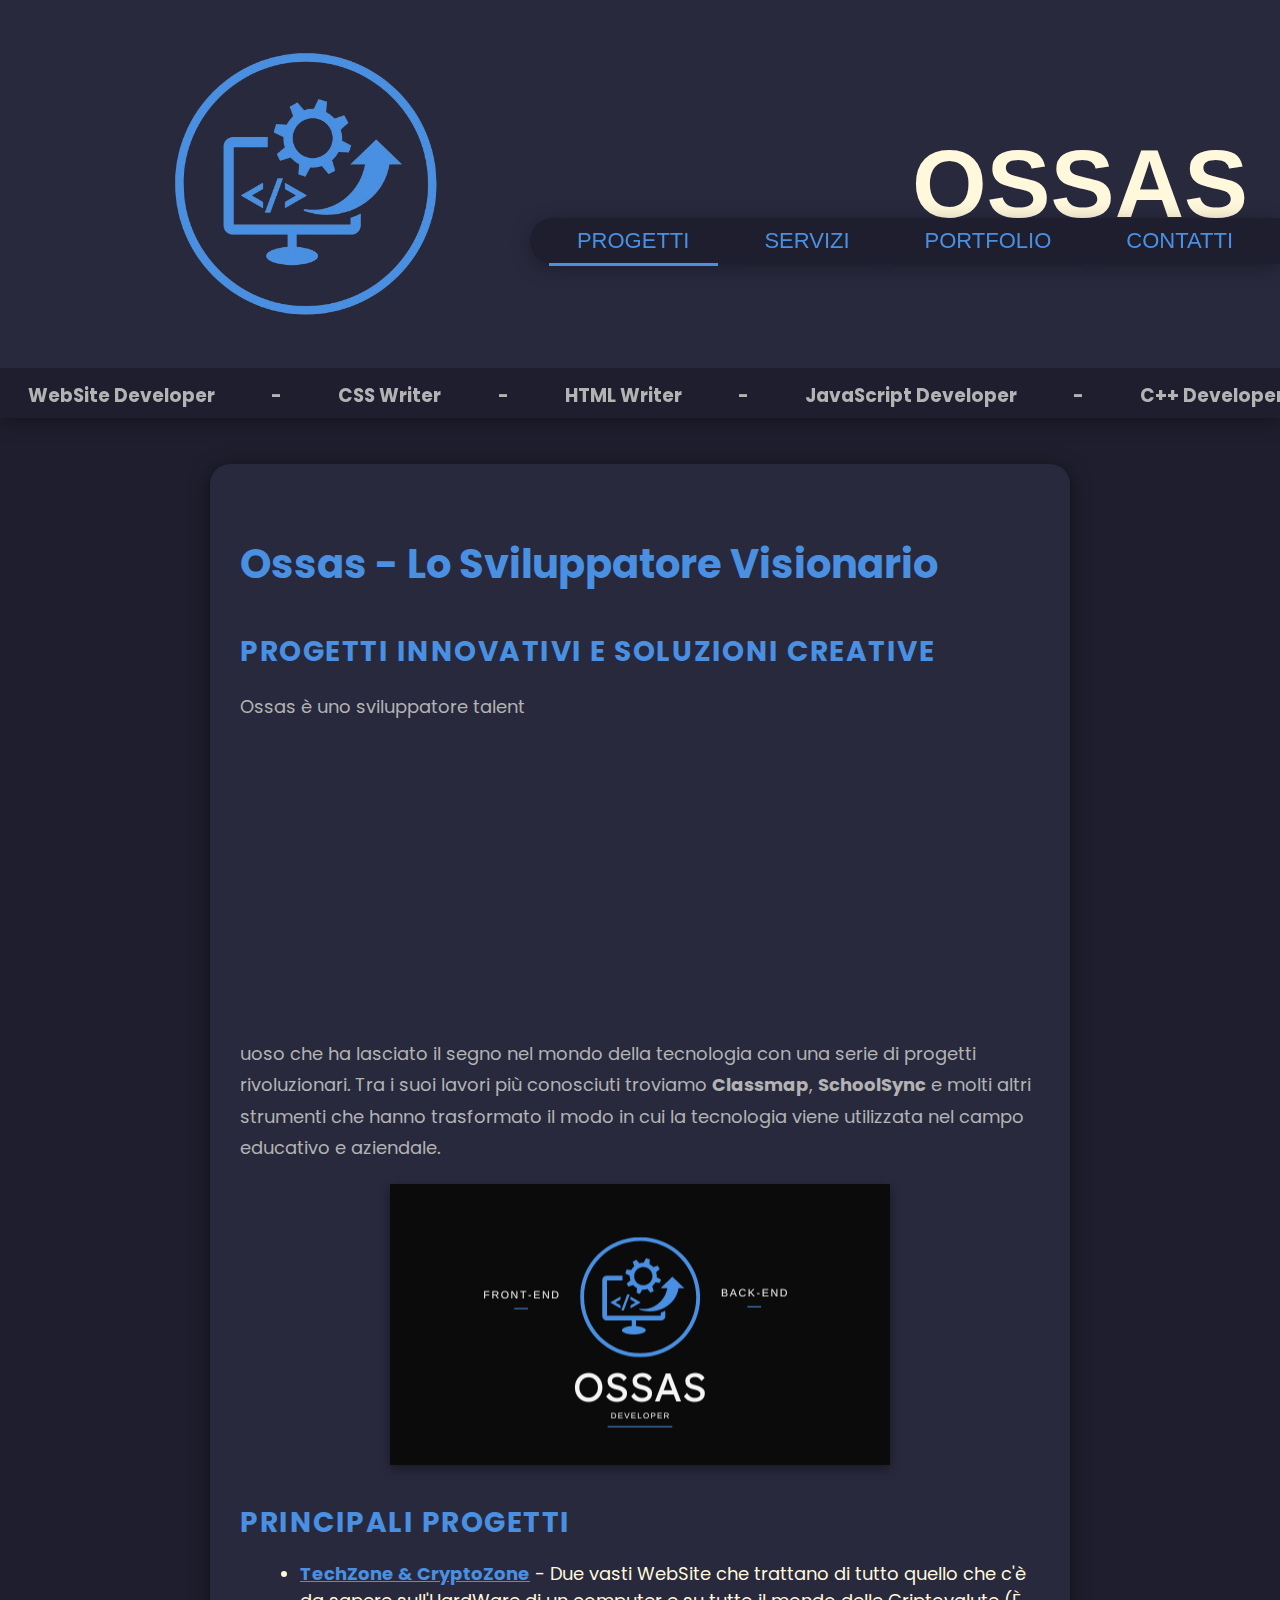
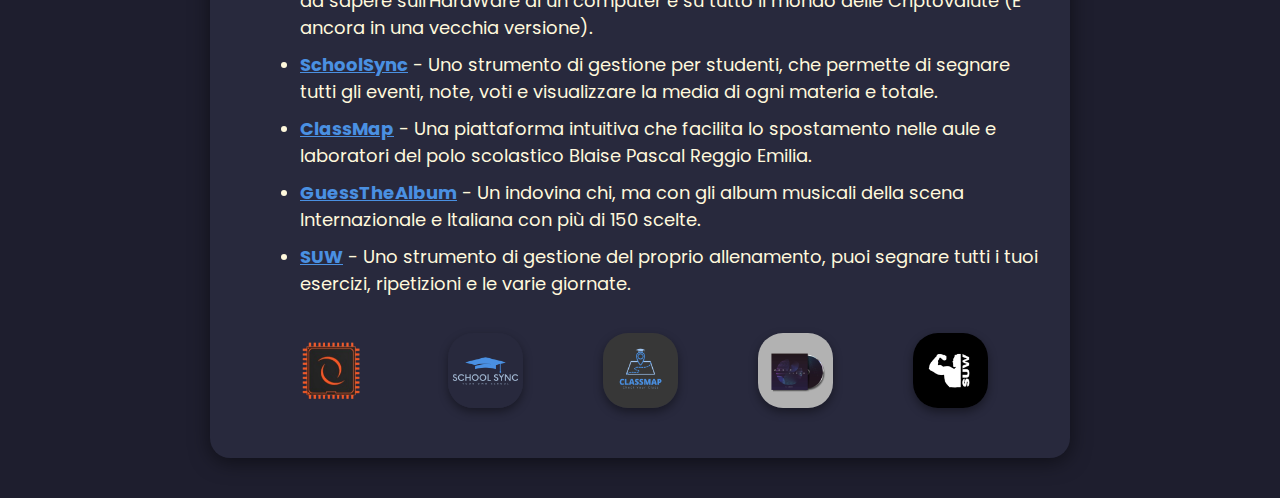
==== index.html @ 2edfcd3e "Initial commit" ====
<!DOCTYPE html>
<html lang="en">
<head>
    <title>Portfolio</title>
    <meta charset="UTF-8">
    <link rel="icon" href="img/ossas_logo_trasparent.png"/>
    <meta name="author" content="Ossas">
    <meta name="theme-color" content="#28293D">
    <meta name="viewport" content="width=device-width, initial-scale=1.0, maximum-scale=1.0, user-scalable=no">
    <meta http-equiv="X-UA-Compatible" content="ie=edge">
    <link rel="stylesheet" href="https://cdnjs.cloudflare.com/ajax/libs/font-awesome/6.3.0/css/all.min.css"
            integrity="sha512-SzlrxWUlpfuzQ+pcUCosxcglQRNAq/DZjVsC0lE40xsADsfeQoEypE+enwcOiGjk/bSuGGKHEyjSoQ1zVisanQ=="
            crossorigin="anonymous" referrerpolicy="no-referrer" />
    <link rel="stylesheet" href="https://fonts.googleapis.com/css2?family=Poppins:wght@400;500;600;700&display=swap">
    <script src="js/script.js"></script>
    <link rel="stylesheet" href="css/style.css">
</head>
<body>
    <header>
        <div class="container">
            <img src="img/ossas_logo_trasparent.png">
            <div class="content">
                <h1>Ossas</h1>
            </div>
        </div>
    </header>
    <div class="separa">
        <div class="scroll-text">
            <h3>WebSite Developer </h3>
            <h3>-</h3>
            <h3>CSS Writer</h3>
            <h3>-</h3>
            <h3>HTML Writer</h3>
            <h3>-</h3>
            <h3>JavaScript Developer</h3>
            <h3>-</h3>
            <h3>C++ Developer</h3>
            <h3>-</h3>
            <h3>Computer Builder</h3>
            <h3>-</h3>
            <h3>SchoolSync Owner</h3>
            <h3>-</h3>
            <h3>SUW Owner</h3>
            <h3>-</h3>
            <h3>ClassMap Owner</h3>
            <h3>-</h3>
            <h3>GuessTheAlbum Owner</h3>
            <h3>-</h3>
            <h3>WebSite Developer </h3>
            <h3>-</h3>
            <h3>CSS Writer</h3>
            <h3>-</h3>
            <h3>HTML Writer</h3>
            <h3>-</h3>
            <h3>JavaScript Developer</h3>
            <h3>-</h3>
            <h3>C++ Developer</h3>
            <h3>-</h3>
            <h3>Computer Builder</h3>
            <h3>-</h3>
            <h3>SchoolSync Owner</h3>
            <h3>-</h3>
            <h3>SUW Owner</h3>
            <h3>-</h3>
            <h3>ClassMap Owner</h3>
            <h3>-</h3>
            <h3>GuessTheAlbum Owner</h3>
            <h3>-</h3>
        </div>
    </div>
    <nav>
        <div class="content">
            <a href="" class="selected">Progetti</a>
            <a href="">Servizi</a>
            <a href="">Portfolio</a>
            <a href="">Contatti</a>
        </div>
    </nav>
    <main>
        <article class="developer-info">
            <h3>Ossas - Lo Sviluppatore Visionario</h3>
            <h4>Progetti Innovativi e Soluzioni Creative</h4>
            <p>Ossas è uno sviluppatore talent <br><br><br><br><br><br><br><br><br><br><br>uoso che ha lasciato il segno nel mondo della tecnologia con una serie di progetti rivoluzionari. Tra i suoi lavori più conosciuti troviamo <strong>Classmap</strong>, <strong>SchoolSync</strong> e molti altri strumenti che hanno trasformato il modo in cui la tecnologia viene utilizzata nel campo educativo e aziendale.</p>
        
            <img src="img/ossas_logo_text_16-9.png">
        
            <h4>Principali Progetti</h4>
            <ul class="projects">
                <li><strong><a href="https://nt-ossas.github.io">TechZone & CryptoZone</a></strong> - Due vasti WebSite che trattano di tutto quello che c'è da sapere sull'HardWare di un computer e su tutto il mondo delle Criptovalute (È ancora in una vecchia versione).</li>
                <li><strong><a href="https://nt-ossas.github.io/schoolsync">SchoolSync</a></strong> - Uno strumento di gestione per studenti, che permette di segnare tutti gli eventi, note, voti e visualizzare la media di ogni materia e totale.</li>
                <li><strong><a href="https://nt-ossas.github.io/schoolsync/html/classmap">ClassMap</a></strong> - Una piattaforma intuitiva che facilita lo spostamento nelle aule e laboratori del polo scolastico Blaise Pascal Reggio Emilia.</li>
                <li><strong><a href="https://nt-ossas.github.io/guess">GuessTheAlbum</a></strong> - Un indovina chi, ma con gli album musicali della scena Internazionale e Italiana con più di 150 scelte.</li>
                <li><strong><a href="https://nt-ossas.github.io/gym">SUW</a></strong> - Uno strumento di gestione del proprio allenamento, puoi segnare tutti i tuoi esercizi, ripetizioni e le varie giornate.</li>
            </ul>
            <div class="logos">
                <a href="https://nt-ossas.github.io"><img src="img/TECHZONE_logo.png" style="box-shadow: 0 0 0;"></a>
                <a href="https://nt-ossas.github.io/schoolsync"><img src="img/schoolsync_logo_500.png"></a>
                <a href="https://nt-ossas.github.io/schoolsync/html/classmap"><img src="img/classmap.png"></a>
                <a href="https://nt-ossas.github.io/guess"><img src="img/guess.png"></a>
                <a href="https://nt-ossas.github.io/gym"><img src="img/suw.png"></a>
            </div>
        </article>        
    </main>
</body>
</html>
---- css/style.css ----
:root{
    --bg-color: #1E1E2E;
    --primary-color:#28293D;
    --accent-color:#4A90E2;
    --text:cornsilk;
    --text-secondary: #b3b3b3;
}
body{
    background-color: var(--bg-color);
    color: var(--text);
    margin: 0;
    padding: 0;
    font-family: 'Poppins', sans-serif;
}
header{
    width: 95%;
    font-family: Impact, Haettenschweiler, 'Arial Narrow Bold', sans-serif;
    background-color: var(--primary-color);
    padding: 2.5%;
    position: relative;
    z-index: 1;
}

header .container {
    display: flex;
    justify-content: space-between;
    align-items: center;
}

header .container img{
    width: 25%;
    margin-left: 10%;
}

header .container .content {
    margin-left: 10%;
    position: relative;
    display: flex;
    flex-direction: column;
    align-items: flex-end;
    text-align: right;
}

header .container .content h1{
    font-size: 6rem;
    text-transform: uppercase;
    margin: 0;
    padding: 0;
}

.separa {
    width: 100%;
    height: 50px;
    background-color: var(--bg-color);
    box-shadow: 0 4px 20px rgba(0, 0, 0, 0.3);
    color: var(--text-secondary);
    overflow: hidden;
    position: relative;
}

.separa .scroll-text {
    display: flex;
    white-space: nowrap;
    will-change: transform;
    animation: scroll 10s linear infinite;
    line-height: 17.5px; /* Assicura che il testo sia centrato verticalmente */
    position: absolute;
}

.separa .scroll-text h3 {
    margin-inline: 1.5em;
}

@keyframes scroll {
    0% {
        transform: translateX(0); /* Inizia da 0 */
    }
    100% {
        transform: translateX(-50%); /* Si sposta di metà larghezza (dato che abbiamo duplicato il contenuto) */
    }
}

nav {
    margin-top: -200px;
    position: sticky;
    top: 20px;
    z-index: 2;
    width: 100%;
    font-family: Impact, Haettenschweiler, 'Arial Narrow Bold', sans-serif;
}

nav .content {
    background-color: var(--bg-color);
    max-width: 750px;
    padding: 10px 0px;
    border-radius: 50px;
    border-top-right-radius: 0;
    border-bottom-right-radius: 0;
    display: flex;
    gap: 75px;
    justify-content: center;
    box-shadow: 0 4px 20px rgba(0, 0, 0, 0.3);
    margin-left: auto;
}

nav a{
    color: var(--accent-color);
    text-decoration: none;
    text-transform: uppercase;
    position: relative;
    font-size: 22px;
    transition: .3s;
}

nav a::after{
    content: '';
    width: 150%;
    height: 3px;
    position: absolute;
    left: -25%;
    margin-top: 35px;
    background-color: var(--bg-color);
    opacity: .5;
    transition: .3s;
}

nav a:hover::after{
    background-color: var(--accent-color);
    transition: .3s;
}

nav a.selected::after{
    content: '';
    width: 150%;
    height: 3px;
    position: absolute;
    left: -25%;
    margin-top: 35px;
    opacity: 1;
    background-color: var(--accent-color);
}

main {
    margin-top: 200px;
}

.developer-info {
    background-color: var(--primary-color);
    border-radius: 20px;
    padding: 30px;
    max-width: 800px;
    margin: 40px auto;
    box-shadow: 0 4px 20px rgba(0, 0, 0, 0.5);
    color: var(--text);
}

.developer-info h3 {
    font-size: 2.5rem;
    color: var(--accent-color);
    margin-bottom: 10px;
}

.developer-info h4 {
    font-size: 1.75rem;
    color: var(--accent-color);
    margin-bottom: 15px;
    text-transform: uppercase;
    letter-spacing: 1.5px;
}

.developer-info p {
    font-size: 1.125rem;
    color: var(--text-secondary);
    line-height: 1.75;
    margin-bottom: 20px;
}

.developer-info ul {
    list-style-type: disc;
    margin-left: 20px;
    color: var(--text);
}

.developer-info ul li {
    margin-bottom: 10px;
    font-size: 1.125rem;
}
.logos{
    display: flex;
    gap: 10%;
    justify-content: center;
}
.logos img{
    border-radius: 25px;
    max-width: 75px !important;
    transition: .3s;
}
.logos img:hover{
    scale: 1.1;
    transition: .3s;
}
.developer-info .projects a {
    color: var(--accent-color);
}

.developer-info img {
    display: block;
    max-width: 550px;
    margin: 20px auto;
    box-shadow: 0 4px 10px rgba(0, 0, 0, 0.4);
}


/* Media Query per rendere il layout più responsivo su dispositivi mobili */
@media (max-width: 768px) {
    .developer-info {
        padding: 20px;
    }
    .developer-info h3 {
        font-size: 2rem;
    }
    .developer-info h4 {
        font-size: 1.5rem;
    }
    .developer-info p, .developer-info ul li {
        font-size: 1rem;
    }
    .developer-info img {
        width: 120px;
    }
}
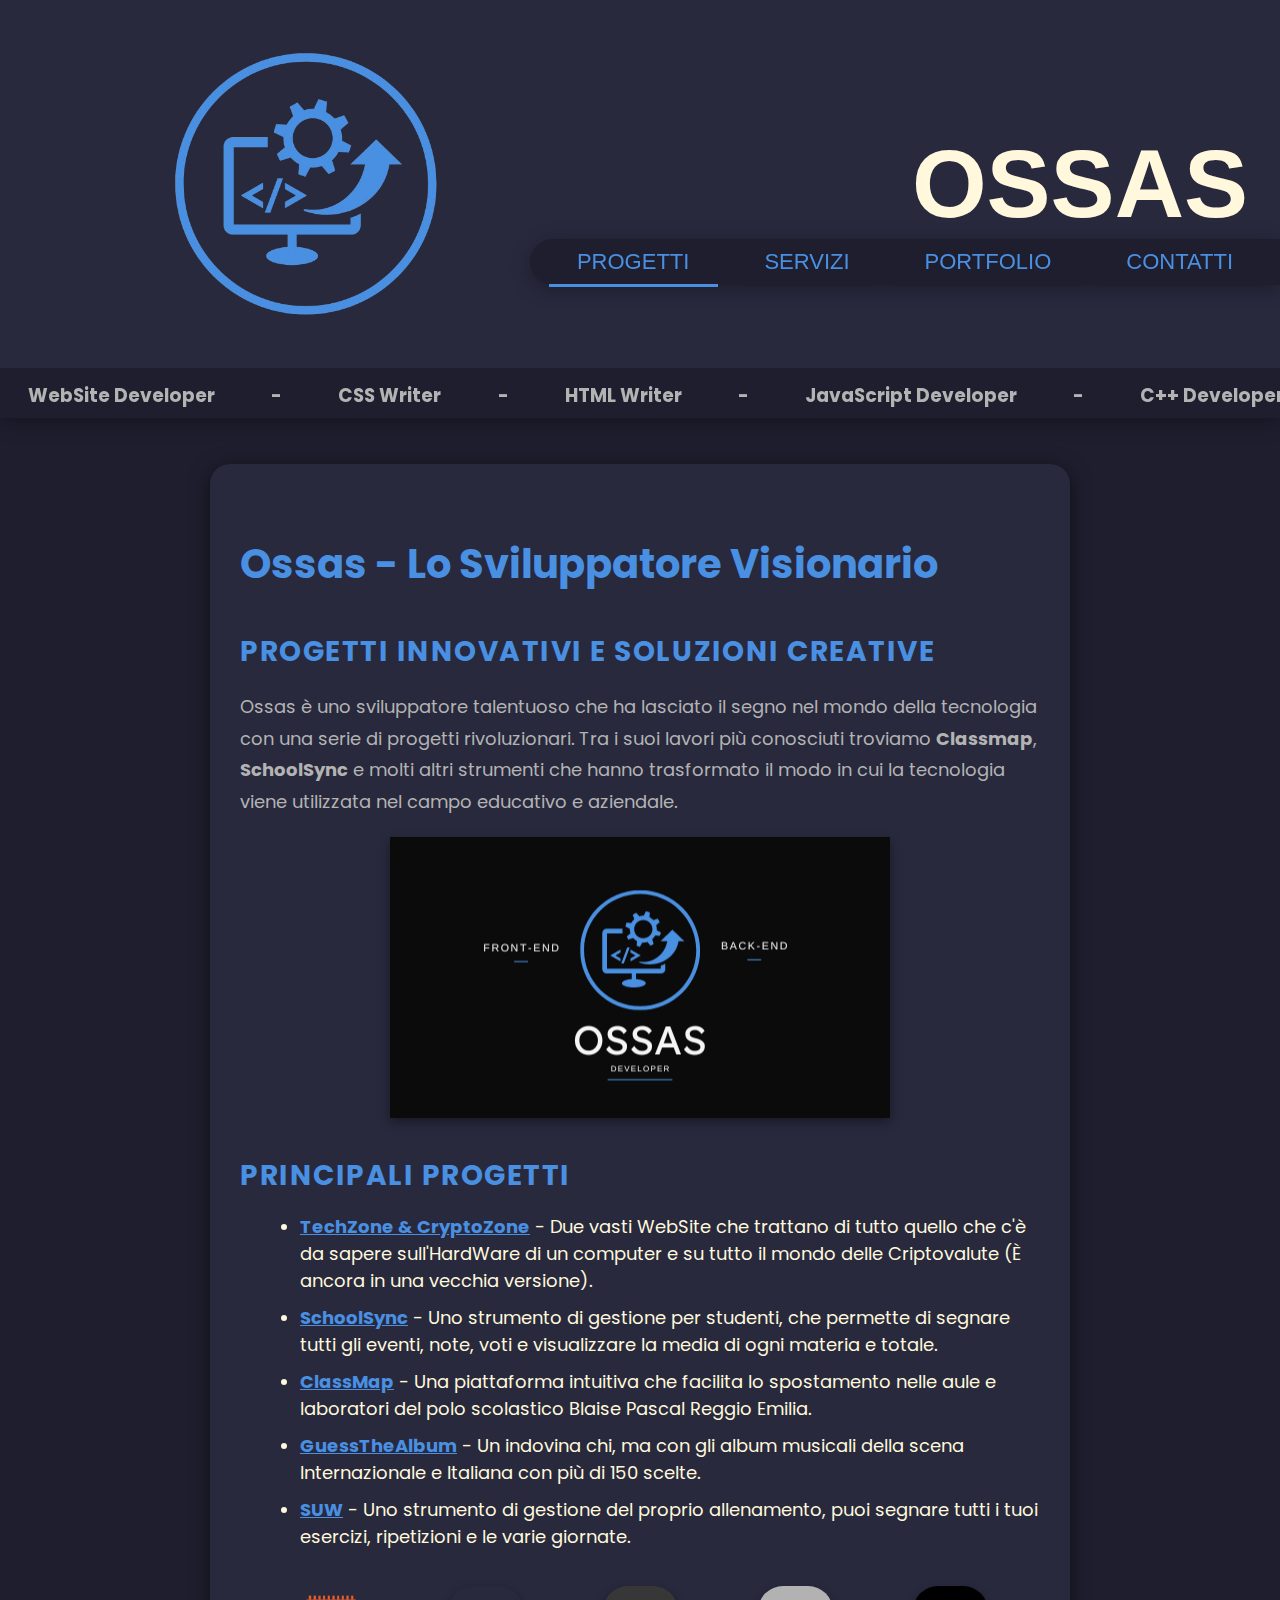
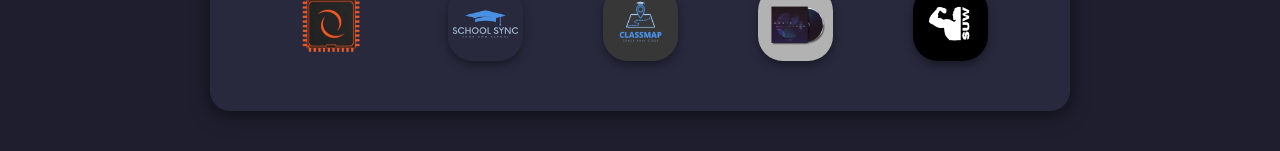
==== commit 6c04efce: "dd" ====
--- a/index.html
+++ b/index.html
@@ -14,6 +14,7 @@
     <link rel="stylesheet" href="https://fonts.googleapis.com/css2?family=Poppins:wght@400;500;600;700&display=swap">
     <script src="js/script.js"></script>
     <link rel="stylesheet" href="css/style.css">
+    <link rel="stylesheet" href="css/mobile.css">
 </head>
 <body>
     <header>
@@ -68,7 +69,7 @@
             <h3>-</h3>
         </div>
     </div>
-    <nav>
+    <nav id="desktop">
         <div class="content">
             <a href="" class="selected">Progetti</a>
             <a href="">Servizi</a>
@@ -76,11 +77,20 @@
             <a href="">Contatti</a>
         </div>
     </nav>
+    <nav id="mobile">
+        <div class="content">
+            <a href="" class="selected"><i class="fa-solid fa-diagram-project"></i></a>
+            <a href=""><i class="fa-solid fa-computer"></i></a>
+            <a href=""><i class="fa-solid fa-user-tie"></i></a>
+            <a href=""><i class="fa-solid fa-comments"></i></a>
+        </div>
+    </nav>
+    <div class="filler"></div>
     <main>
         <article class="developer-info">
             <h3>Ossas - Lo Sviluppatore Visionario</h3>
             <h4>Progetti Innovativi e Soluzioni Creative</h4>
-            <p>Ossas è uno sviluppatore talent <br><br><br><br><br><br><br><br><br><br><br>uoso che ha lasciato il segno nel mondo della tecnologia con una serie di progetti rivoluzionari. Tra i suoi lavori più conosciuti troviamo <strong>Classmap</strong>, <strong>SchoolSync</strong> e molti altri strumenti che hanno trasformato il modo in cui la tecnologia viene utilizzata nel campo educativo e aziendale.</p>
+            <p>Ossas è uno sviluppatore talentuoso che ha lasciato il segno nel mondo della tecnologia con una serie di progetti rivoluzionari. Tra i suoi lavori più conosciuti troviamo <strong>Classmap</strong>, <strong>SchoolSync</strong> e molti altri strumenti che hanno trasformato il modo in cui la tecnologia viene utilizzata nel campo educativo e aziendale.</p>
         
             <img src="img/ossas_logo_text_16-9.png">
         
--- a/css/style.css
+++ b/css/style.css
@@ -63,7 +63,7 @@
     white-space: nowrap;
     will-change: transform;
     animation: scroll 10s linear infinite;
-    line-height: 17.5px; /* Assicura che il testo sia centrato verticalmente */
+    line-height: 17.5px;
     position: absolute;
 }
 
@@ -73,15 +73,23 @@
 
 @keyframes scroll {
     0% {
-        transform: translateX(0); /* Inizia da 0 */
+        transform: translateX(0);
     }
     100% {
-        transform: translateX(-50%); /* Si sposta di metà larghezza (dato che abbiamo duplicato il contenuto) */
+        transform: translateX(-50%);
     }
 }
 
+#mobile{
+    display: none;
+}
+
+.filler{
+    display: none;
+}
+
 nav {
-    margin-top: -200px;
+    margin-top: -14%;
     position: sticky;
     top: 20px;
     z-index: 2;
@@ -141,7 +149,7 @@
 }
 
 main {
-    margin-top: 200px;
+    margin-top: 14%;
 }
 
 .developer-info {
@@ -208,24 +216,4 @@
     max-width: 550px;
     margin: 20px auto;
     box-shadow: 0 4px 10px rgba(0, 0, 0, 0.4);
-}
-
-
-/* Media Query per rendere il layout più responsivo su dispositivi mobili */
-@media (max-width: 768px) {
-    .developer-info {
-        padding: 20px;
-    }
-    .developer-info h3 {
-        font-size: 2rem;
-    }
-    .developer-info h4 {
-        font-size: 1.5rem;
-    }
-    .developer-info p, .developer-info ul li {
-        font-size: 1rem;
-    }
-    .developer-info img {
-        width: 120px;
-    }
-}
+}--- a/css/mobile.css
+++ b/css/mobile.css
@@ -0,0 +1,78 @@
+@media (max-width: 768px) {
+    header .container .content h1{
+        font-size: 3rem;
+        margin-right: 35%;
+        padding-block: 30%;
+    }
+    #desktop{
+        display: none;
+    }
+    #mobile{
+        display: block;
+    }
+    nav{
+        margin-top: -22%;
+    }
+    nav .content{
+        height: 10px;
+        margin: 0;
+        gap: 25px;
+        width: 60%;
+        margin-left: 40%;
+    }
+    nav .content a{
+        font-size: 1rem;
+        margin-top: -.3rem;
+    }
+    
+    nav .content a::after{
+        margin-top: 1.45rem;
+        height: 2px;
+    }
+    
+    nav .content a:hover::after{
+        display: none;
+    }
+
+    main{
+        margin-top: 24%;
+    }
+
+    .separa{
+        height: 35px;
+    }
+    .separa .scroll-text{
+        line-height: 5px;
+    }
+    .separa .scroll-text h3{
+        margin-inline: 1em;
+        font-size: 1rem;
+    }
+    .developer-info {
+        padding: 20px;
+        margin-inline: 20px;
+        margin-top: -25px;
+    }
+    .developer-info h3 {
+        display: none;
+    }
+    .developer-info h4 {
+        font-size: 1.5rem;
+    }
+    .developer-info p, .developer-info ul li {
+        font-size: 1rem;
+    }
+    .developer-info ul li {
+        margin-left: -35px;
+    }
+    .developer-info img {
+        max-width: 90%;
+    }
+    .logos{
+        gap: 5%;
+    }
+    .logos img{
+        border-radius: 15px;
+        max-width: 50px !important;
+    }
+}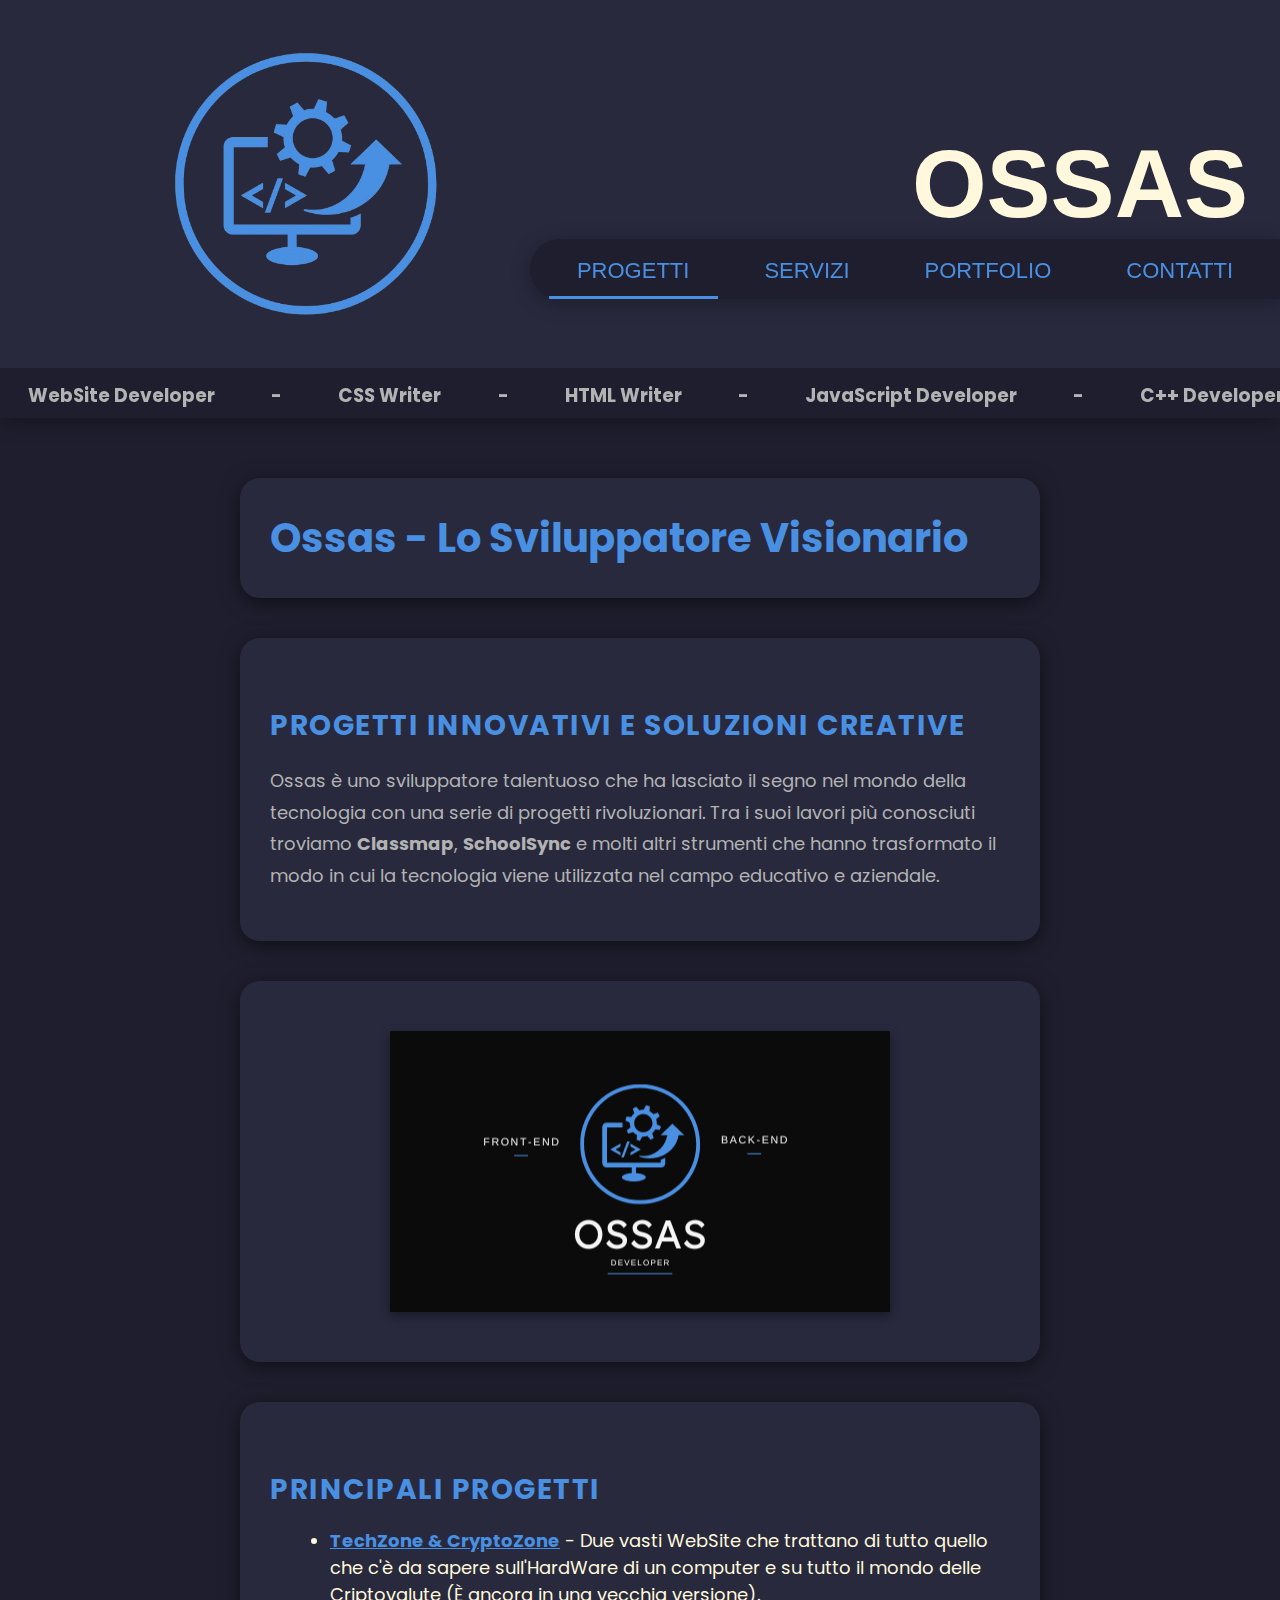
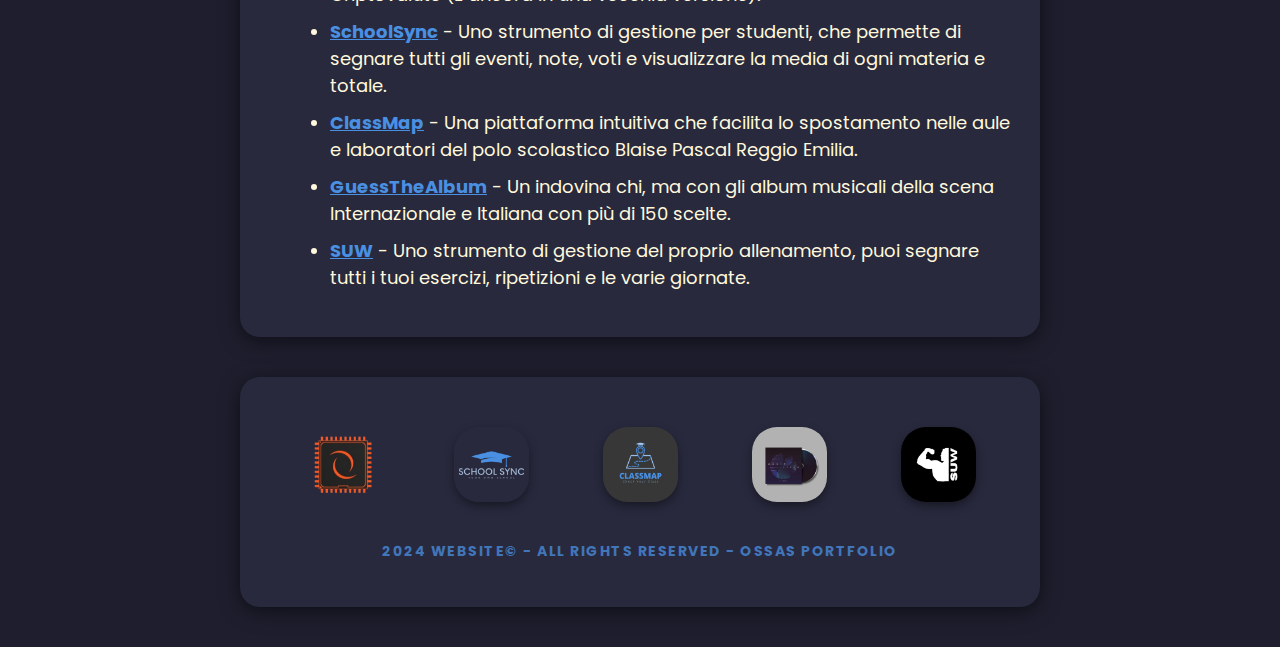
==== commit 3fc9f921: "wtf" ====
--- a/index.html
+++ b/index.html
@@ -47,6 +47,10 @@
             <h3>-</h3>
             <h3>GuessTheAlbum Owner</h3>
             <h3>-</h3>
+            <h3>TechZone Owner</h3>
+            <h3>-</h3>
+            <h3>CryptoZone Owner</h3>
+            <h3>-</h3>
             <h3>WebSite Developer </h3>
             <h3>-</h3>
             <h3>CSS Writer</h3>
@@ -66,50 +70,219 @@
             <h3>ClassMap Owner</h3>
             <h3>-</h3>
             <h3>GuessTheAlbum Owner</h3>
+            <h3>-</h3>
+            <h3>TechZone Owner</h3>
+            <h3>-</h3>
+            <h3>CryptoZone Owner</h3>
             <h3>-</h3>
         </div>
     </div>
     <nav id="desktop">
         <div class="content">
-            <a href="" class="selected">Progetti</a>
-            <a href="">Servizi</a>
-            <a href="">Portfolio</a>
-            <a href="">Contatti</a>
+            <p href="" class="nav-1 selected" onclick="section(1)">Progetti</p>
+            <p href="" class="nav-2" onclick="section(2)">Servizi</p>
+            <p href="" class="nav-3" onclick="section(3)">Portfolio</p>
+            <p href="" class="nav-4" onclick="section(4)">Contatti</p>
         </div>
     </nav>
     <nav id="mobile">
         <div class="content">
-            <a href="" class="selected"><i class="fa-solid fa-diagram-project"></i></a>
-            <a href=""><i class="fa-solid fa-computer"></i></a>
-            <a href=""><i class="fa-solid fa-user-tie"></i></a>
-            <a href=""><i class="fa-solid fa-comments"></i></a>
+            <p href="" class="nav-1 selected" onclick="section(1)"><i class="fa-solid fa-diagram-project"></i></p>
+            <p href="" class="nav-2" onclick="section(2)"><i class="fa-solid fa-computer"></i></p>
+            <p href="" class="nav-3" onclick="section(3)"><i class="fa-solid fa-user-tie"></i></p>
+            <p href="" class="nav-4" onclick="section(4)"><i class="fa-solid fa-comments"></i></p>
         </div>
     </nav>
     <div class="filler"></div>
-    <main>
-        <article class="developer-info">
-            <h3>Ossas - Lo Sviluppatore Visionario</h3>
-            <h4>Progetti Innovativi e Soluzioni Creative</h4>
-            <p>Ossas è uno sviluppatore talentuoso che ha lasciato il segno nel mondo della tecnologia con una serie di progetti rivoluzionari. Tra i suoi lavori più conosciuti troviamo <strong>Classmap</strong>, <strong>SchoolSync</strong> e molti altri strumenti che hanno trasformato il modo in cui la tecnologia viene utilizzata nel campo educativo e aziendale.</p>
+    <main id="section-1" class="online">
+        <article>
+            <h3 class="developer-info">Ossas - Lo Sviluppatore Visionario</h3>
+            <div class="developer-info">
+                <h4>Progetti Innovativi e Soluzioni Creative</h4>
+                <p>Ossas è uno sviluppatore talentuoso che ha lasciato il segno nel mondo della tecnologia con una serie di progetti rivoluzionari. Tra i suoi lavori più conosciuti troviamo <strong>Classmap</strong>, <strong>SchoolSync</strong> e molti altri strumenti che hanno trasformato il modo in cui la tecnologia viene utilizzata nel campo educativo e aziendale.</p>    
+            </div>
+            <div class="developer-info">
+                <img src="img/ossas_logo_text_16-9.png"> 
+            </div>
         
-            <img src="img/ossas_logo_text_16-9.png">
+            <div class="developer-info">
+                <h4>Principali Progetti</h4>
+                <ul class="projects">
+                    <li><strong><a href="https://nt-ossas.github.io">TechZone & CryptoZone</a></strong> - Due vasti WebSite che trattano di tutto quello che c'è da sapere sull'HardWare di un computer e su tutto il mondo delle Criptovalute (È ancora in una vecchia versione).</li>
+                    <li><strong><a href="https://nt-ossas.github.io/schoolsync">SchoolSync</a></strong> - Uno strumento di gestione per studenti, che permette di segnare tutti gli eventi, note, voti e visualizzare la media di ogni materia e totale.</li>
+                    <li><strong><a href="https://nt-ossas.github.io/schoolsync/html/classmap">ClassMap</a></strong> - Una piattaforma intuitiva che facilita lo spostamento nelle aule e laboratori del polo scolastico Blaise Pascal Reggio Emilia.</li>
+                    <li><strong><a href="https://nt-ossas.github.io/guess">GuessTheAlbum</a></strong> - Un indovina chi, ma con gli album musicali della scena Internazionale e Italiana con più di 150 scelte.</li>
+                    <li><strong><a href="https://nt-ossas.github.io/gym">SUW</a></strong> - Uno strumento di gestione del proprio allenamento, puoi segnare tutti i tuoi esercizi, ripetizioni e le varie giornate.</li>
+                </ul>
+            </div>
+        </article>        
+    </main>
+    <main id="section-2">
+        <article>
+            <h3 class="developer-info">Ossas - Dettaglio delle Build PC</h3>
+            <div class="developer-info">
+                <h4>Le mie configurazioni personalizzate</h4>
+                <p>Di seguito sono riportati tre esempi delle mie build di PC, complete di componenti e prezzi. Ogni build è progettata per offrire prestazioni elevate, sia per il gaming che per il lavoro.</p>    
+            </div>            
+            <div class="developer-info build">
+                <h5>Build 1 - Prezzo: <strong class="price">1000€</strong></h5>
+                <ul>
+                    <li><strong>Processore:</strong> Intel Core i7 12700kf - <span class="price">213€</span></li>
+                    <li><strong>Scheda Video:</strong> Gigabyte RX 7600 XT Gaming OC 16GB - <span class="price">371€</span></li>
+                    <li><strong>RAM:</strong> Crucial Pro DDR4 2x32GB 3200MHz - <span class="price">124€</span></li>
+                    <li><strong>SSD:</strong> Kingstone NVMe PCIe 4.0 5000Mb/s 1TB - <span class="price">53€</span></li>
+                    <li><strong>Scheda Madre:</strong> Gigabyte B760 Gaming OC D4 - <span class="price">136€</span></li>
+                    <li><strong>Dissipatore:</strong> ThermalRight Aqua Elite Liquid 240mm ARGB - <span class="price">52€</span></li>
+                    <li><strong>Alimentatore:</strong> Corsair CX650 80+ Bronze 650W - <span class="price">65€</span></li>
+                    <li><strong>Case:</strong> MSI MAG FORGE M100R Mini-Tower (4x fans ARGB) - <span class="price">56€</span></li>
+                    <div class="img">
+                        <img src="img/intel.png" class="logo-img" style="box-shadow: 0 4px 15px rgba(0, 0, 0, 0.3);">
+                        <img src="img/amd.webp" class="logo-img">
+                        <img src="img/msi forge m100r.png" class="logo-img">
+                    </div>
+                </ul>
+                <h6><strong>TOTALE:</strong> <span class="total-price">1070€</span></h6>
+            </div>
         
-            <h4>Principali Progetti</h4>
-            <ul class="projects">
-                <li><strong><a href="https://nt-ossas.github.io">TechZone & CryptoZone</a></strong> - Due vasti WebSite che trattano di tutto quello che c'è da sapere sull'HardWare di un computer e su tutto il mondo delle Criptovalute (È ancora in una vecchia versione).</li>
-                <li><strong><a href="https://nt-ossas.github.io/schoolsync">SchoolSync</a></strong> - Uno strumento di gestione per studenti, che permette di segnare tutti gli eventi, note, voti e visualizzare la media di ogni materia e totale.</li>
-                <li><strong><a href="https://nt-ossas.github.io/schoolsync/html/classmap">ClassMap</a></strong> - Una piattaforma intuitiva che facilita lo spostamento nelle aule e laboratori del polo scolastico Blaise Pascal Reggio Emilia.</li>
-                <li><strong><a href="https://nt-ossas.github.io/guess">GuessTheAlbum</a></strong> - Un indovina chi, ma con gli album musicali della scena Internazionale e Italiana con più di 150 scelte.</li>
-                <li><strong><a href="https://nt-ossas.github.io/gym">SUW</a></strong> - Uno strumento di gestione del proprio allenamento, puoi segnare tutti i tuoi esercizi, ripetizioni e le varie giornate.</li>
-            </ul>
+            <div class="developer-info build">
+                <h5>Build 2 - Prezzo: <strong class="price">800€</strong></h5>
+                <ul>
+                    <li><strong>Processore:</strong> Ryzen R5 5600X - <span class="price">130€</span></li>
+                    <li><strong>Scheda Video:</strong> Sapphire RX 6650 XT 8GB - <span class="price">273€</span></li>
+                    <li><strong>RAM:</strong> Crucial Pro DDR4 2x16GB 3200MHz - <span class="price">62€</span></li>
+                    <li><strong>SSD:</strong> Kingstone NVMe PCIe 4.0 5000Mb/s 1TB - <span class="price">53€</span></li>
+                    <li><strong>Scheda Madre:</strong> MSI B550 Gaming Plus AM4 D4 - <span class="price">121€</span></li>
+                    <li><strong>Dissipatore:</strong> ThermalRight Aqua Elite Liquid 240mm ARGB - <span class="price">52€</span></li>
+                    <li><strong>Alimentatore:</strong> Corsair CX650 80+ Bronze 650W - <span class="price">65€</span></li>
+                    <li><strong>Case:</strong> MSI MAG FORGE M100R Mini-Tower (4x fans ARGB) - <span class="price">56€</span></li>
+                    <div class="img">
+                        <img src="img/amd.webp" class="logo-img">
+                        <img src="img/amd.webp" class="logo-img">
+                        <img src="img/msi forge m100r.png" class="logo-img">
+                    </div>
+                </ul>
+                <h6><strong>TOTALE:</strong> <span class="total-price">812€</span></h6>
+            </div>
+        
+            <div class="developer-info build">
+                <h5>Build 3 - Prezzo: <strong class="price">700€</strong></h5>
+                <ul>
+                    <li><strong>Processore:</strong> Ryzen R5 5600X - <span class="price">130€</span></li>
+                    <li><strong>Scheda Video:</strong> Sapphire RX 6600 8GB - <span class="price">213€</span></li>
+                    <li><strong>RAM:</strong> Crucial Pro DDR4 2x16GB 3200MHz - <span class="price">62€</span></li>
+                    <li><strong>SSD:</strong> Kingstone NVMe PCIe 4.0 5000Mb/s 1TB - <span class="price">53€</span></li>
+                    <li><strong>Scheda Madre:</strong> Asus B450 Plus AM4 D4 - <span class="price">82€</span></li>
+                    <li><strong>Dissipatore:</strong> ThermalRight Aqua Elite Liquid 240mm ARGB - <span class="price">52€</span></li>
+                    <li><strong>Alimentatore:</strong> Corsair CX650 80+ Bronze 650W - <span class="price">65€</span></li>
+                    <li><strong>Case:</strong> MSI MAG FORGE M100R Mini-Tower (4x fans ARGB) - <span class="price">56€</span></li>
+                    <div class="img">
+                        <img src="img/amd.webp" class="logo-img">
+                        <img src="img/amd.webp" class="logo-img">
+                        <img src="img/msi forge m100r.png" class="logo-img">
+                    </div>
+                </ul>
+                <h6><strong>TOTALE:</strong> <span class="total-price">713€</span></h6>
+            </div>
+        </article>                   
+    </main>    
+    <main id="section-3">
+        <article>
+            <h3 class="developer-info">Ossas - Portfolio Professionale</h3>
+            <div class="developer-info">
+                <h4>Competenze e Formazione</h4>
+                <p>Ossas è un appassionato costruttore di PC e sviluppatore con una solida base di conoscenze tecniche. Con una combinazione di competenze pratiche e teoriche, sono in grado di affrontare sfide in vari ambiti. Di seguito troverai una panoramica delle mie competenze e della mia formazione.</p>    
+            </div>            
+            <div class="developer-info">
+                <h4>Competenze Linguistiche</h4>
+                <ul class="projects">
+                    <li><strong>Italiano:</strong> Lingua Madre</li>
+                    <li><strong>Inglese:</strong> Avanzato</li>
+                    <li><strong>Spagnolo:</strong> Base - Intermedio</li>
+                </ul>
+            </div>
+            
+            <div class="developer-info">
+                <h4>Tipologie di PC</h4>
+                <ul class="projects">
+                    <li><strong>Gaming PC:</strong> Configurazioni ad alte prestazioni per il gioco.</li>
+                    <li><strong>PC da Lavoro:</strong> Soluzioni ottimizzate per produttività e multitasking.</li>
+                    <li><strong>PC per Creazione di Contenuti:</strong> Ottimizzati per video editing, grafica e audio.</li>
+                </ul>
+            </div>
+            
+            <div class="developer-info">
+                <h4>Formazione e Esperienza</h4>
+                <p>Attualmente studio presso l'istituto superiore <strong><a href="https://www.pascal.edu.it">Blaise Pascal di Reggio Emilia</a></strong>, specializzandomi in Informatica. Ho quasi <strong>16 anni</strong> e sono appassionato di tecnologia e innovazione.</p>    
+            </div>  
+
+            <div class="developer-info">
+                <h4>Linguaggi di programmazione che conosco</h4>
+                <ul class="projects">
+                    <li><strong>HTML*:</strong> livello Avanzato.</li>
+                    <li><strong>CSS*:</strong> livello Intermedio - Avanzato.</li>
+                    <li><strong>JavaScript*:</strong> livello Intermedio, ancora in avanzamento.</li>
+                    <li><strong>C++:</strong> livello Intermedio, ancora in avanzamento.</li>
+                    <li><strong>Php*:</strong> livello Base.</li>
+                    <h5>* Studio eseguito in proprio tramite corsi online, video spiegazioni e altro.</h5>
+                </ul>
+            </div>
+
+            <div class="developer-info">
+                <div class="img">
+                    <img src="img/html.png">
+                    <img src="img/css.png">
+                    <img src="img/js.webp">
+                    <img src="img/c++.png">
+                    <img src="img/php.png">
+                </div>
+            </div>
+
+            <div class="developer-info">
+                <h4>Feedback e Testimonianze</h4>
+                <p>Tutti i miei clienti descrivono il mio lavoro come “affidabile, di alta qualità e rapido”, apprezzando la mia dedizione e il mio approccio professionale.</p>    
+            </div>
+        </article>              
+    </main>    
+    <main id="section-4">
+        <article>
+            <h3 class="developer-info">Contatti - Ossas</h3>
+            <div class="developer-info">
+                <h4>Resta in Contatto</h4>
+                <p>Se desideri contattarmi per informazioni sui servizi che offro, per domande o collaborazioni, puoi utilizzare i seguenti metodi:</p>    
+            </div>            
+            <div class="developer-info">
+                <h4>Email</h4>
+                <p>Puoi scrivermi all'indirizzo: <strong><a href="https://mailto:graziano.alex21@gmail.com">graziano.alex21@gmail.com</a></strong></p>    
+            </div>            
+            <div class="developer-info">
+                <h4>Annuncio Subito</h4>
+                <p>Visita il mio annuncio per scoprire le mie offerte sui PC gaming: <strong><a href="https://www.subito.it/informatica/computer-gaming-pc-4070-ti-i7-13700k-fascia-alta-reggio-emilia-570675907.htm?utm_medium=referral&utm_source=subito&utm_campaign=free-engagement-ad_detail" target="_blank">Computer Gaming PC - Annuncio</a></strong></p>    
+            </div>            
+            <div class="developer-info">
+                <h4>Discord</h4>
+                <p>Puoi anche contattarmi su Discord: <strong><a href="https://discord.com/invite/zu53RTeG77" target="_blank">Unisciti al mio server Discord</a></strong></p>
+            </div>            
+            <div class="developer-info">
+                <h4>Disponibilità</h4>
+                <p>Sono sempre disponibile per rispondere a qualsiasi domanda tu possa avere riguardo ai miei servizi, alle configurazioni dei PC, ai componenti hardware o per consigli su progetti di assemblaggio. Non esitare a contattarmi!</p>
+            </div>            
+            <div class="developer-info">
+                <h4>Feedback e Testimonianze</h4>
+                <p>Non esitare a contattarmi per ricevere feedback o testimonianze dai miei clienti, che evidenziano la qualità e l'affidabilità dei miei servizi.</p>
+            </div>     
+        </article>              
+    </main>
+    <footer>
+        <div class="developer-info">
             <div class="logos">
                 <a href="https://nt-ossas.github.io"><img src="img/TECHZONE_logo.png" style="box-shadow: 0 0 0;"></a>
-                <a href="https://nt-ossas.github.io/schoolsync"><img src="img/schoolsync_logo_500.png"></a>
-                <a href="https://nt-ossas.github.io/schoolsync/html/classmap"><img src="img/classmap.png"></a>
-                <a href="https://nt-ossas.github.io/guess"><img src="img/guess.png"></a>
-                <a href="https://nt-ossas.github.io/gym"><img src="img/suw.png"></a>
-            </div>
-        </article>        
-    </main>
+                <a href="https://nt-ossas.github.io"><img src="img/schoolsync_logo_500.png"></a>
+                <a href="https://nt-ossas.github.io"><img src="img/classmap.png"></a>
+                <a href="https://nt-ossas.github.io"><img src="img/guess.png"></a>
+                <a href="https://nt-ossas.github.io"><img src="img/suw.png"></a>
+            </div>
+            <h4 class="tag">2024 WebSite&copy; - All Rights Reserved - Ossas PortFolio</h4>
+        </div>
+    </footer>
 </body>
 </html>--- a/css/style.css
+++ b/css/style.css
@@ -4,6 +4,7 @@
     --accent-color:#4A90E2;
     --text:cornsilk;
     --text-secondary: #b3b3b3;
+    --contrast-color: #FFD700;
 }
 body{
     background-color: var(--bg-color);
@@ -100,7 +101,8 @@
 nav .content {
     background-color: var(--bg-color);
     max-width: 750px;
-    padding: 10px 0px;
+    height: 60px;
+    line-height: 20px;
     border-radius: 50px;
     border-top-right-radius: 0;
     border-bottom-right-radius: 0;
@@ -109,9 +111,10 @@
     justify-content: center;
     box-shadow: 0 4px 20px rgba(0, 0, 0, 0.3);
     margin-left: auto;
-}
-
-nav a{
+    cursor: pointer;
+}
+
+nav p{
     color: var(--accent-color);
     text-decoration: none;
     text-transform: uppercase;
@@ -120,7 +123,7 @@
     transition: .3s;
 }
 
-nav a::after{
+nav p::after{
     content: '';
     width: 150%;
     height: 3px;
@@ -132,12 +135,12 @@
     transition: .3s;
 }
 
-nav a:hover::after{
+nav p:hover::after{
     background-color: var(--accent-color);
     transition: .3s;
 }
 
-nav a.selected::after{
+nav p.selected::after{
     content: '';
     width: 150%;
     height: 3px;
@@ -150,6 +153,16 @@
 
 main {
     margin-top: 14%;
+    display: none;
+}
+
+main.online{
+    display: block;
+}
+
+article,footer{
+    max-width: 800px;
+    margin: 40px auto;
 }
 
 .developer-info {
@@ -162,7 +175,7 @@
     color: var(--text);
 }
 
-.developer-info h3 {
+ h3.developer-info {
     font-size: 2.5rem;
     color: var(--accent-color);
     margin-bottom: 10px;
@@ -216,4 +229,79 @@
     max-width: 550px;
     margin: 20px auto;
     box-shadow: 0 4px 10px rgba(0, 0, 0, 0.4);
+}
+
+.developer-info a{
+    color: var(--accent-color);
+}
+
+.img{
+    display: flex;
+}
+
+.img img{
+    max-width: 150px;
+}
+
+.img img:first-child, .img img:last-child{
+    box-shadow: 0 0 0;
+}
+
+.projects h5{
+    font-weight:normal;
+}
+
+#section-3 .img img{
+    max-width: 75px;
+    max-height: 75px;
+    box-shadow: 0 0 0;
+}
+
+#section-2 .img img{
+    box-shadow: 0 0 0;
+}
+
+.logo-img {
+    max-width: 100px !important; /* Puoi modificare la dimensione in base alle tue preferenze */
+    height: auto;
+    vertical-align: middle; /* Allinea verticalmente l'immagine con il testo */
+}
+
+.build h5 {
+    color: var(--accent-color);
+    font-size: 1.5rem;
+}
+
+.build ul {
+    list-style-type: none;
+    padding: 0;
+}
+
+.build li {
+    margin: 10px 0;
+    font-size: 1.125rem;
+    transition: 0.3s;
+}
+
+.build li:hover {
+    color: var(--accent-color);
+    transform: scale(1.02);
+    cursor:default;
+}
+
+.price {
+    color: #FFD700; /* Oro */
+    font-weight: bold;
+}
+
+.total-price {
+    color: var(--accent-color);
+    font-size: 1.25rem;
+    font-weight: bold;
+}
+
+h4.tag{
+    font-size: 14px;
+    text-align: center;
+    opacity: .75;
 }--- a/css/mobile.css
+++ b/css/mobile.css
@@ -17,20 +17,21 @@
         height: 10px;
         margin: 0;
         gap: 25px;
+        height: 30px;
         width: 60%;
         margin-left: 40%;
     }
-    nav .content a{
+    nav .content p{
         font-size: 1rem;
-        margin-top: -.3rem;
+        margin-top: .3rem;
     }
     
-    nav .content a::after{
-        margin-top: 1.45rem;
+    nav .content p.selected::after{
+        margin-top: 1.5rem;
         height: 2px;
     }
     
-    nav .content a:hover::after{
+    nav .content p:hover::after{
         display: none;
     }
 
@@ -53,7 +54,7 @@
         margin-inline: 20px;
         margin-top: -25px;
     }
-    .developer-info h3 {
+     h3.developer-info {
         display: none;
     }
     .developer-info h4 {
@@ -66,7 +67,7 @@
         margin-left: -35px;
     }
     .developer-info img {
-        max-width: 90%;
+        max-width:90%;
     }
     .logos{
         gap: 5%;
@@ -75,4 +76,16 @@
         border-radius: 15px;
         max-width: 50px !important;
     }
+    #section-3 .img img{
+        max-width: 50px;
+        max-height: 50px;
+    }
+    .logo-img {
+        max-width:75px !important; /* Puoi modificare la dimensione in base alle tue preferenze */
+    }
+    h4.tag{
+        font-size: 12px;
+        text-align: center;
+        opacity: .75;
+    }
 }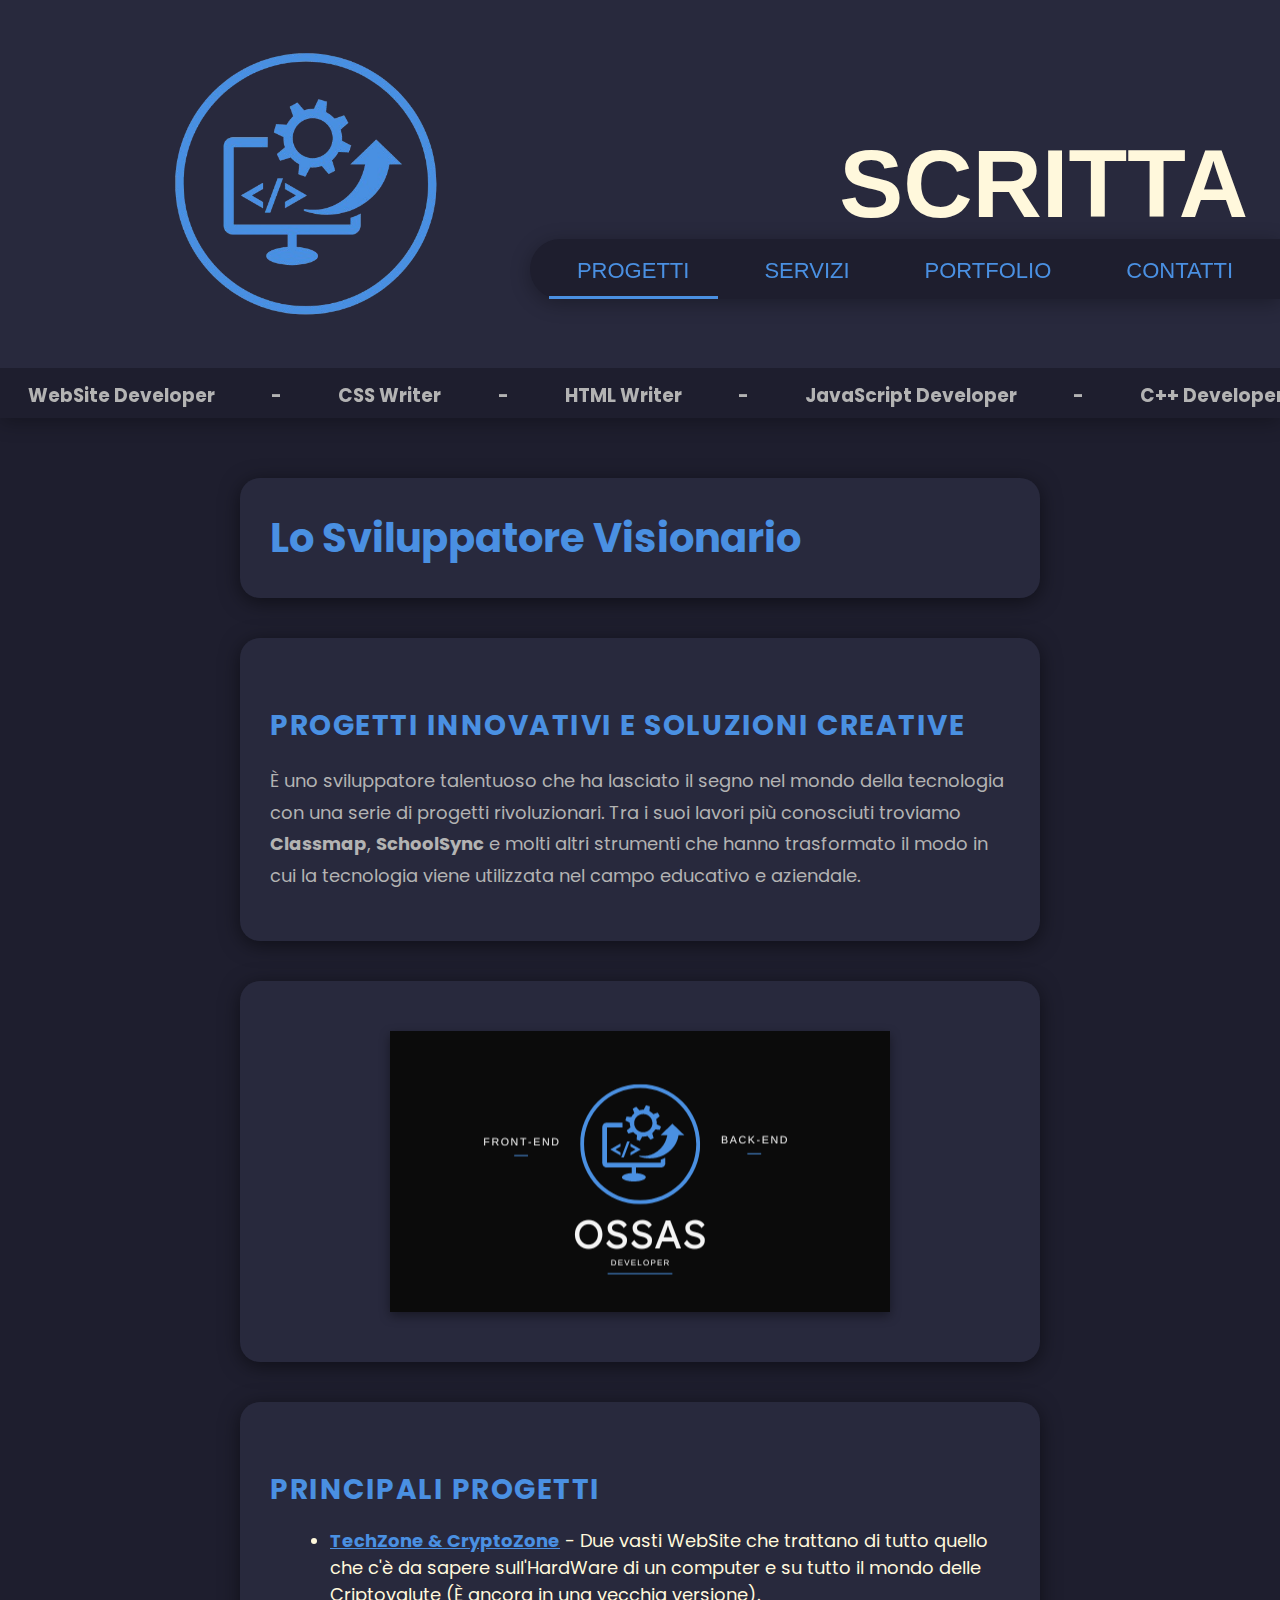
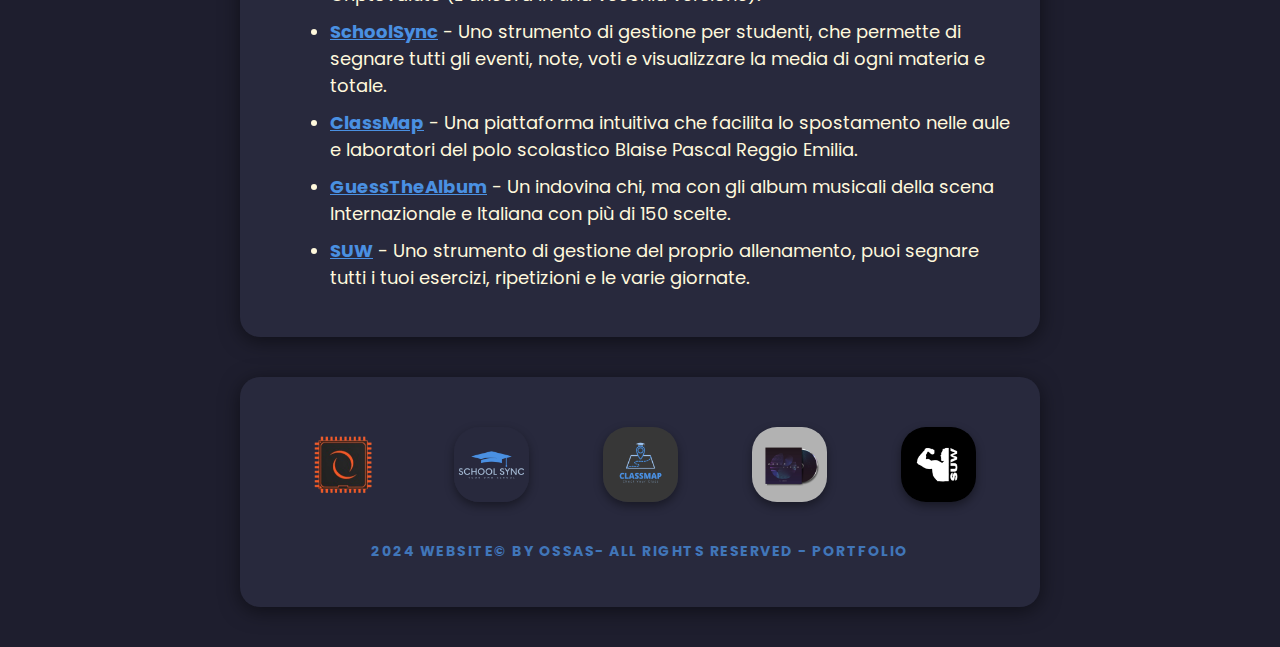
==== commit e6576d4a: "dd" ====
--- a/index.html
+++ b/index.html
@@ -17,14 +17,16 @@
     <link rel="stylesheet" href="css/mobile.css">
 </head>
 <body>
+    <!--header-->
     <header>
         <div class="container">
             <img src="img/ossas_logo_trasparent.png">
             <div class="content">
-                <h1>Ossas</h1>
+                <h1>scritta</h1>
             </div>
         </div>
     </header>
+    <!--separa-->
     <div class="separa">
         <div class="scroll-text">
             <h3>WebSite Developer </h3>
@@ -77,6 +79,7 @@
             <h3>-</h3>
         </div>
     </div>
+    <!--nav desktop-->
     <nav id="desktop">
         <div class="content">
             <p href="" class="nav-1 selected" onclick="section(1)">Progetti</p>
@@ -85,6 +88,7 @@
             <p href="" class="nav-4" onclick="section(4)">Contatti</p>
         </div>
     </nav>
+    <!--nav mobile-->
     <nav id="mobile">
         <div class="content">
             <p href="" class="nav-1 selected" onclick="section(1)"><i class="fa-solid fa-diagram-project"></i></p>
@@ -94,12 +98,13 @@
         </div>
     </nav>
     <div class="filler"></div>
+    <!--projects-->
     <main id="section-1" class="online">
         <article>
-            <h3 class="developer-info">Ossas - Lo Sviluppatore Visionario</h3>
+            <h3 class="developer-info">Lo Sviluppatore Visionario</h3>
             <div class="developer-info">
                 <h4>Progetti Innovativi e Soluzioni Creative</h4>
-                <p>Ossas è uno sviluppatore talentuoso che ha lasciato il segno nel mondo della tecnologia con una serie di progetti rivoluzionari. Tra i suoi lavori più conosciuti troviamo <strong>Classmap</strong>, <strong>SchoolSync</strong> e molti altri strumenti che hanno trasformato il modo in cui la tecnologia viene utilizzata nel campo educativo e aziendale.</p>    
+                <p>È uno sviluppatore talentuoso che ha lasciato il segno nel mondo della tecnologia con una serie di progetti rivoluzionari. Tra i suoi lavori più conosciuti troviamo <strong>Classmap</strong>, <strong>SchoolSync</strong> e molti altri strumenti che hanno trasformato il modo in cui la tecnologia viene utilizzata nel campo educativo e aziendale.</p>    
             </div>
             <div class="developer-info">
                 <img src="img/ossas_logo_text_16-9.png"> 
@@ -117,81 +122,88 @@
             </div>
         </article>        
     </main>
+    <!--builds-->
     <main id="section-2">
         <article>
-            <h3 class="developer-info">Ossas - Dettaglio delle Build PC</h3>
+            <h3 class="developer-info">Dettaglio delle Build PC</h3>
             <div class="developer-info">
                 <h4>Le mie configurazioni personalizzate</h4>
-                <p>Di seguito sono riportati tre esempi delle mie build di PC, complete di componenti e prezzi. Ogni build è progettata per offrire prestazioni elevate, sia per il gaming che per il lavoro.</p>    
-            </div>            
+                <p>Di seguito sono riportati tre esempi delle mie build di PC. I dettagli completi dei componenti sono parzialmente oscurati per maggiore riservatezza. Per saperne di più, contattami direttamente!</p>    
+            </div>            
+            
+            <!-- Build 4 -->
             <div class="developer-info build">
-                <h5>Build 1 - Prezzo: <strong class="price">1000€</strong></h5>
+                <h5>Build 4 - Prezzo: <strong class="price">1250€</strong></h5>
                 <ul>
-                    <li><strong>Processore:</strong> Intel Core i7 12700kf - <span class="price">213€</span></li>
-                    <li><strong>Scheda Video:</strong> Gigabyte RX 7600 XT Gaming OC 16GB - <span class="price">371€</span></li>
-                    <li><strong>RAM:</strong> Crucial Pro DDR4 2x32GB 3200MHz - <span class="price">124€</span></li>
-                    <li><strong>SSD:</strong> Kingstone NVMe PCIe 4.0 5000Mb/s 1TB - <span class="price">53€</span></li>
-                    <li><strong>Scheda Madre:</strong> Gigabyte B760 Gaming OC D4 - <span class="price">136€</span></li>
-                    <li><strong>Dissipatore:</strong> ThermalRight Aqua Elite Liquid 240mm ARGB - <span class="price">52€</span></li>
-                    <li><strong>Alimentatore:</strong> Corsair CX650 80+ Bronze 650W - <span class="price">65€</span></li>
-                    <li><strong>Case:</strong> MSI MAG FORGE M100R Mini-Tower (4x fans ARGB) - <span class="price">56€</span></li>
-                    <div class="img">
-                        <img src="img/intel.png" class="logo-img" style="box-shadow: 0 4px 15px rgba(0, 0, 0, 0.3);">
-                        <img src="img/amd.webp" class="logo-img">
-                        <img src="img/msi forge m100r.png" class="logo-img">
-                    </div>
+                    <li><strong>Processore:</strong> CPU di fascia alta (r5) - <span class="price">209€</span></li>
+                    <li><strong>Scheda Video:</strong> GPU gaming di fascia media-alta (7800 XT) - <span class="price">495</span></li>
+                    <li><strong>RAM:</strong> 32GB DDR5 ad alta velocità (6000Mhz) - <span class="price">105€</span></li>
+                    <li><strong>SSD:</strong> SSD NVMe 1TB ad alte prestazioni - <span class="price">53€</span></li>
+                    <li><strong>Scheda Madre:</strong> Scheda madre compatibile con Wi-fi e overclock - <span class="price">175€</span></li>
+                    <li><strong>Dissipatore:</strong> Raffreddamento a liquido 240mm - <span class="price">51€</span></li>
+                    <li><strong>Alimentatore:</strong> 750W certificato 80+ Bronze - <span class="price">77€</span></li>
+                    <li><strong>Case:</strong> Case dual chamber Clean Glass E-ATX - <span class="price">85€</span></li>
+                </ul>
+                <h6><strong>TOTALE:</strong> <span class="total-price">1250€</span></h6>
+            </div>
+
+            <!-- Build 3 -->
+            <div class="developer-info build">
+                <h5>Build 3 - Prezzo: <strong class="price">1000€</strong></h5>
+                <ul>
+                    <li><strong>Processore:</strong> CPU di fascia alta (i7) - <span class="price">213€</span></li>
+                    <li><strong>Scheda Video:</strong> GPU gaming di fascia media (7600 XT) - <span class="price">371€</span></li>
+                    <li><strong>RAM:</strong> 64GB DDR4 ad alta velocità - <span class="price">124€</span></li>
+                    <li><strong>SSD:</strong> SSD NVMe 1TB ad alte prestazioni - <span class="price">53€</span></li>
+                    <li><strong>Scheda Madre:</strong> Scheda madre compatibile e overclock - <span class="price">136€</span></li>
+                    <li><strong>Dissipatore:</strong> Raffreddamento a liquido 240mm - <span class="price">52€</span></li>
+                    <li><strong>Alimentatore:</strong> 650W certificato 80+ Bronze - <span class="price">65€</span></li>
+                    <li><strong>Case:</strong> Case con 4 ventole ARGB - <span class="price">56€</span></li>
                 </ul>
                 <h6><strong>TOTALE:</strong> <span class="total-price">1070€</span></h6>
             </div>
-        
+            
+            <!-- Build 2 -->
             <div class="developer-info build">
                 <h5>Build 2 - Prezzo: <strong class="price">800€</strong></h5>
                 <ul>
-                    <li><strong>Processore:</strong> Ryzen R5 5600X - <span class="price">130€</span></li>
-                    <li><strong>Scheda Video:</strong> Sapphire RX 6650 XT 8GB - <span class="price">273€</span></li>
-                    <li><strong>RAM:</strong> Crucial Pro DDR4 2x16GB 3200MHz - <span class="price">62€</span></li>
-                    <li><strong>SSD:</strong> Kingstone NVMe PCIe 4.0 5000Mb/s 1TB - <span class="price">53€</span></li>
-                    <li><strong>Scheda Madre:</strong> MSI B550 Gaming Plus AM4 D4 - <span class="price">121€</span></li>
-                    <li><strong>Dissipatore:</strong> ThermalRight Aqua Elite Liquid 240mm ARGB - <span class="price">52€</span></li>
-                    <li><strong>Alimentatore:</strong> Corsair CX650 80+ Bronze 650W - <span class="price">65€</span></li>
-                    <li><strong>Case:</strong> MSI MAG FORGE M100R Mini-Tower (4x fans ARGB) - <span class="price">56€</span></li>
-                    <div class="img">
-                        <img src="img/amd.webp" class="logo-img">
-                        <img src="img/amd.webp" class="logo-img">
-                        <img src="img/msi forge m100r.png" class="logo-img">
-                    </div>
+                    <li><strong>Processore:</strong> CPU 6 core (R5) - <span class="price">130€</span></li>
+                    <li><strong>Scheda Video:</strong> GPU gaming 8GB (6650 XT) - <span class="price">273€</span></li>
+                    <li><strong>RAM:</strong> 32GB DDR4 ad alta velocità - <span class="price">62€</span></li>
+                    <li><strong>SSD:</strong> SSD NVMe 1TB ad alte prestazioni - <span class="price">53€</span></li>
+                    <li><strong>Scheda Madre:</strong> Scheda madre con supporto AM4 - <span class="price">121€</span></li>
+                    <li><strong>Dissipatore:</strong> Raffreddamento a liquido 240mm - <span class="price">52€</span></li>
+                    <li><strong>Alimentatore:</strong> 650W certificato 80+ Bronze - <span class="price">65€</span></li>
+                    <li><strong>Case:</strong> Case con 4 ventole ARGB - <span class="price">56€</span></li>
                 </ul>
                 <h6><strong>TOTALE:</strong> <span class="total-price">812€</span></h6>
             </div>
-        
+            
+            <!-- Build 1 -->
             <div class="developer-info build">
-                <h5>Build 3 - Prezzo: <strong class="price">700€</strong></h5>
+                <h5>Build 1 - Prezzo: <strong class="price">700€</strong></h5>
                 <ul>
-                    <li><strong>Processore:</strong> Ryzen R5 5600X - <span class="price">130€</span></li>
-                    <li><strong>Scheda Video:</strong> Sapphire RX 6600 8GB - <span class="price">213€</span></li>
-                    <li><strong>RAM:</strong> Crucial Pro DDR4 2x16GB 3200MHz - <span class="price">62€</span></li>
-                    <li><strong>SSD:</strong> Kingstone NVMe PCIe 4.0 5000Mb/s 1TB - <span class="price">53€</span></li>
-                    <li><strong>Scheda Madre:</strong> Asus B450 Plus AM4 D4 - <span class="price">82€</span></li>
-                    <li><strong>Dissipatore:</strong> ThermalRight Aqua Elite Liquid 240mm ARGB - <span class="price">52€</span></li>
-                    <li><strong>Alimentatore:</strong> Corsair CX650 80+ Bronze 650W - <span class="price">65€</span></li>
-                    <li><strong>Case:</strong> MSI MAG FORGE M100R Mini-Tower (4x fans ARGB) - <span class="price">56€</span></li>
-                    <div class="img">
-                        <img src="img/amd.webp" class="logo-img">
-                        <img src="img/amd.webp" class="logo-img">
-                        <img src="img/msi forge m100r.png" class="logo-img">
-                    </div>
+                    <li><strong>Processore:</strong> CPU 6 core (R5) - <span class="price">130€</span></li>
+                    <li><strong>Scheda Video:</strong> GPU gaming 8GB (6600) - <span class="price">213€</span></li>
+                    <li><strong>RAM:</strong> 32GB DDR4 ad alta velocità - <span class="price">62€</span></li>
+                    <li><strong>SSD:</strong> SSD NVMe 1TB ad alte prestazioni - <span class="price">53€</span></li>
+                    <li><strong>Scheda Madre:</strong> Scheda madre con supporto AM4 - <span class="price">82€</span></li>
+                    <li><strong>Dissipatore:</strong> Raffreddamento a liquido 240mm - <span class="price">52€</span></li>
+                    <li><strong>Alimentatore:</strong> 650W certificato 80+ Bronze - <span class="price">65€</span></li>
+                    <li><strong>Case:</strong> Case con 4 ventole ARGB - <span class="price">56€</span></li>
                 </ul>
                 <h6><strong>TOTALE:</strong> <span class="total-price">713€</span></h6>
             </div>
         </article>                   
     </main>    
+    <!--portfolio-->
     <main id="section-3">
         <article>
-            <h3 class="developer-info">Ossas - Portfolio Professionale</h3>
-            <div class="developer-info">
-                <h4>Competenze e Formazione</h4>
-                <p>Ossas è un appassionato costruttore di PC e sviluppatore con una solida base di conoscenze tecniche. Con una combinazione di competenze pratiche e teoriche, sono in grado di affrontare sfide in vari ambiti. Di seguito troverai una panoramica delle mie competenze e della mia formazione.</p>    
-            </div>            
+            <h3 class="developer-info">Portfolio Professionale</h3>
+            <div class="developer-info">
+                <h4>Competenze e Formazione</h4>         
+                <p>È un appassionato costruttore di PC e sviluppatore con una solida base di conoscenze tecniche. Con una combinazione di competenze pratiche e teoriche, sono in grado di affrontare sfide in vari ambiti. Di seguito troverai una panoramica delle mie competenze e della mia formazione.</p>    
+            </div>
             <div class="developer-info">
                 <h4>Competenze Linguistiche</h4>
                 <ul class="projects">
@@ -242,10 +254,11 @@
                 <p>Tutti i miei clienti descrivono il mio lavoro come “affidabile, di alta qualità e rapido”, apprezzando la mia dedizione e il mio approccio professionale.</p>    
             </div>
         </article>              
-    </main>    
+    </main>   
+    <!--contact--> 
     <main id="section-4">
         <article>
-            <h3 class="developer-info">Contatti - Ossas</h3>
+            <h3 class="developer-info">Contatti</h3>
             <div class="developer-info">
                 <h4>Resta in Contatto</h4>
                 <p>Se desideri contattarmi per informazioni sui servizi che offro, per domande o collaborazioni, puoi utilizzare i seguenti metodi:</p>    
@@ -272,16 +285,17 @@
             </div>     
         </article>              
     </main>
+    <!--footer-->
     <footer>
         <div class="developer-info">
             <div class="logos">
                 <a href="https://nt-ossas.github.io"><img src="img/TECHZONE_logo.png" style="box-shadow: 0 0 0;"></a>
-                <a href="https://nt-ossas.github.io"><img src="img/schoolsync_logo_500.png"></a>
-                <a href="https://nt-ossas.github.io"><img src="img/classmap.png"></a>
-                <a href="https://nt-ossas.github.io"><img src="img/guess.png"></a>
-                <a href="https://nt-ossas.github.io"><img src="img/suw.png"></a>
-            </div>
-            <h4 class="tag">2024 WebSite&copy; - All Rights Reserved - Ossas PortFolio</h4>
+                <a href="https://nt-ossas.github.io/schoolsync"><img src="img/schoolsync_logo_500.png"></a>
+                <a href="https://nt-ossas.github.io/schoolsync/html/classmap"><img src="img/classmap.png"></a>
+                <a href="https://nt-ossas.github.io/guess"><img src="img/guess.png"></a>
+                <a href="https://nt-ossas.github.io/gym"><img src="img/suw.png"></a>
+            </div>
+            <h4 class="tag">2024 WebSite&copy; by Ossas- All Rights Reserved - PortFolio</h4>
         </div>
     </footer>
 </body>
--- a/css/mobile.css
+++ b/css/mobile.css
@@ -81,11 +81,14 @@
         max-height: 50px;
     }
     .logo-img {
-        max-width:75px !important; /* Puoi modificare la dimensione in base alle tue preferenze */
+        max-width:75px !important; 
     }
     h4.tag{
         font-size: 12px;
         text-align: center;
         opacity: .75;
     }
+    .build ul {
+        padding: 20px;
+    }
 }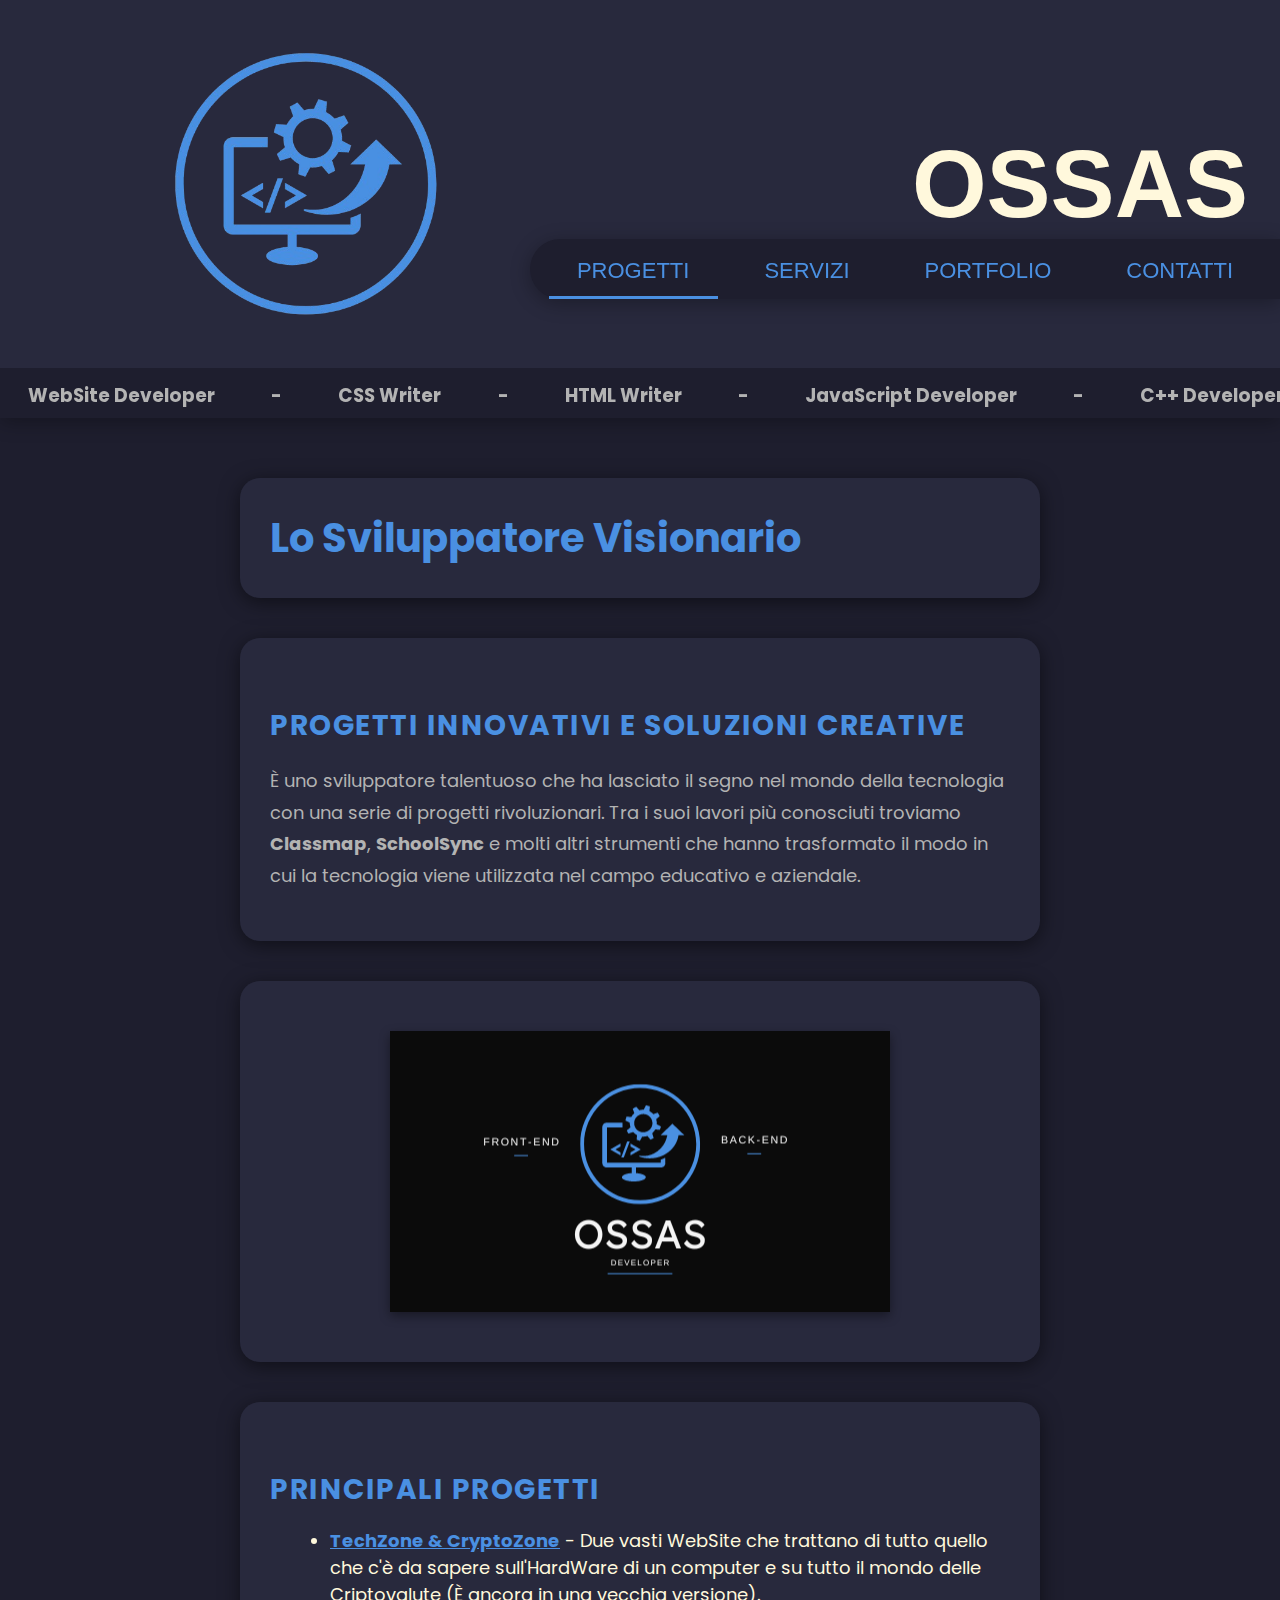
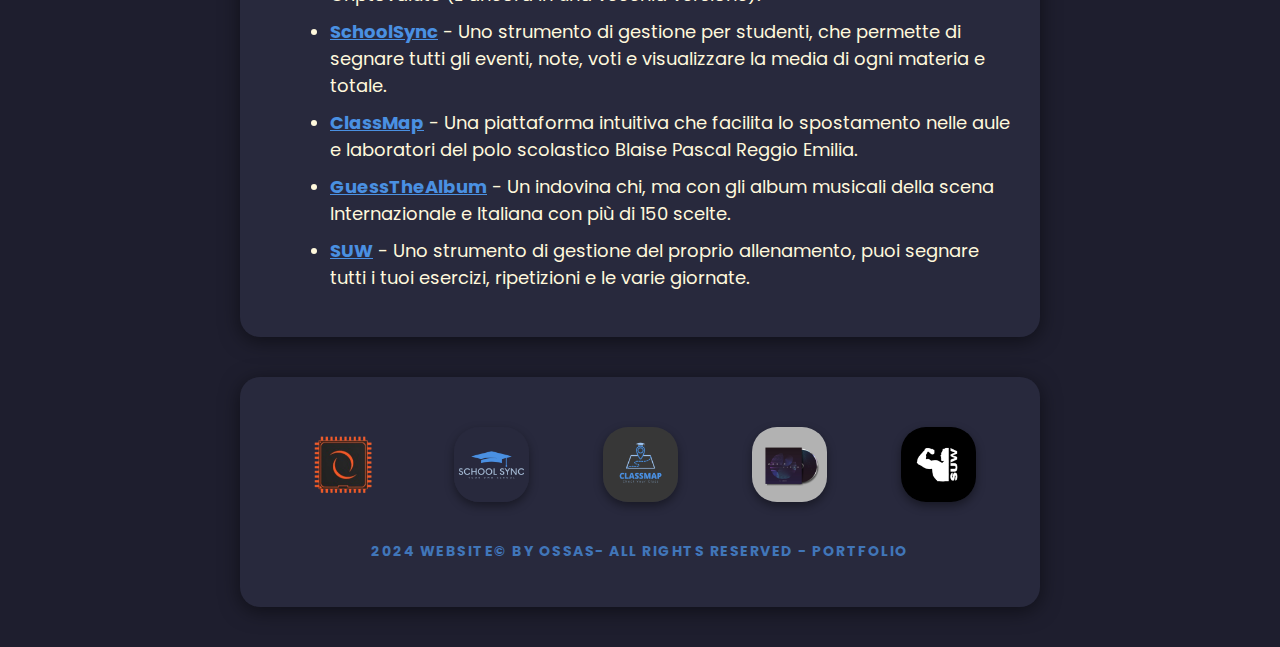
==== commit 833e8229: "Update index.html" ====
--- a/index.html
+++ b/index.html
@@ -22,7 +22,7 @@
         <div class="container">
             <img src="img/ossas_logo_trasparent.png">
             <div class="content">
-                <h1>scritta</h1>
+                <h1>Ossas</h1>
             </div>
         </div>
     </header>
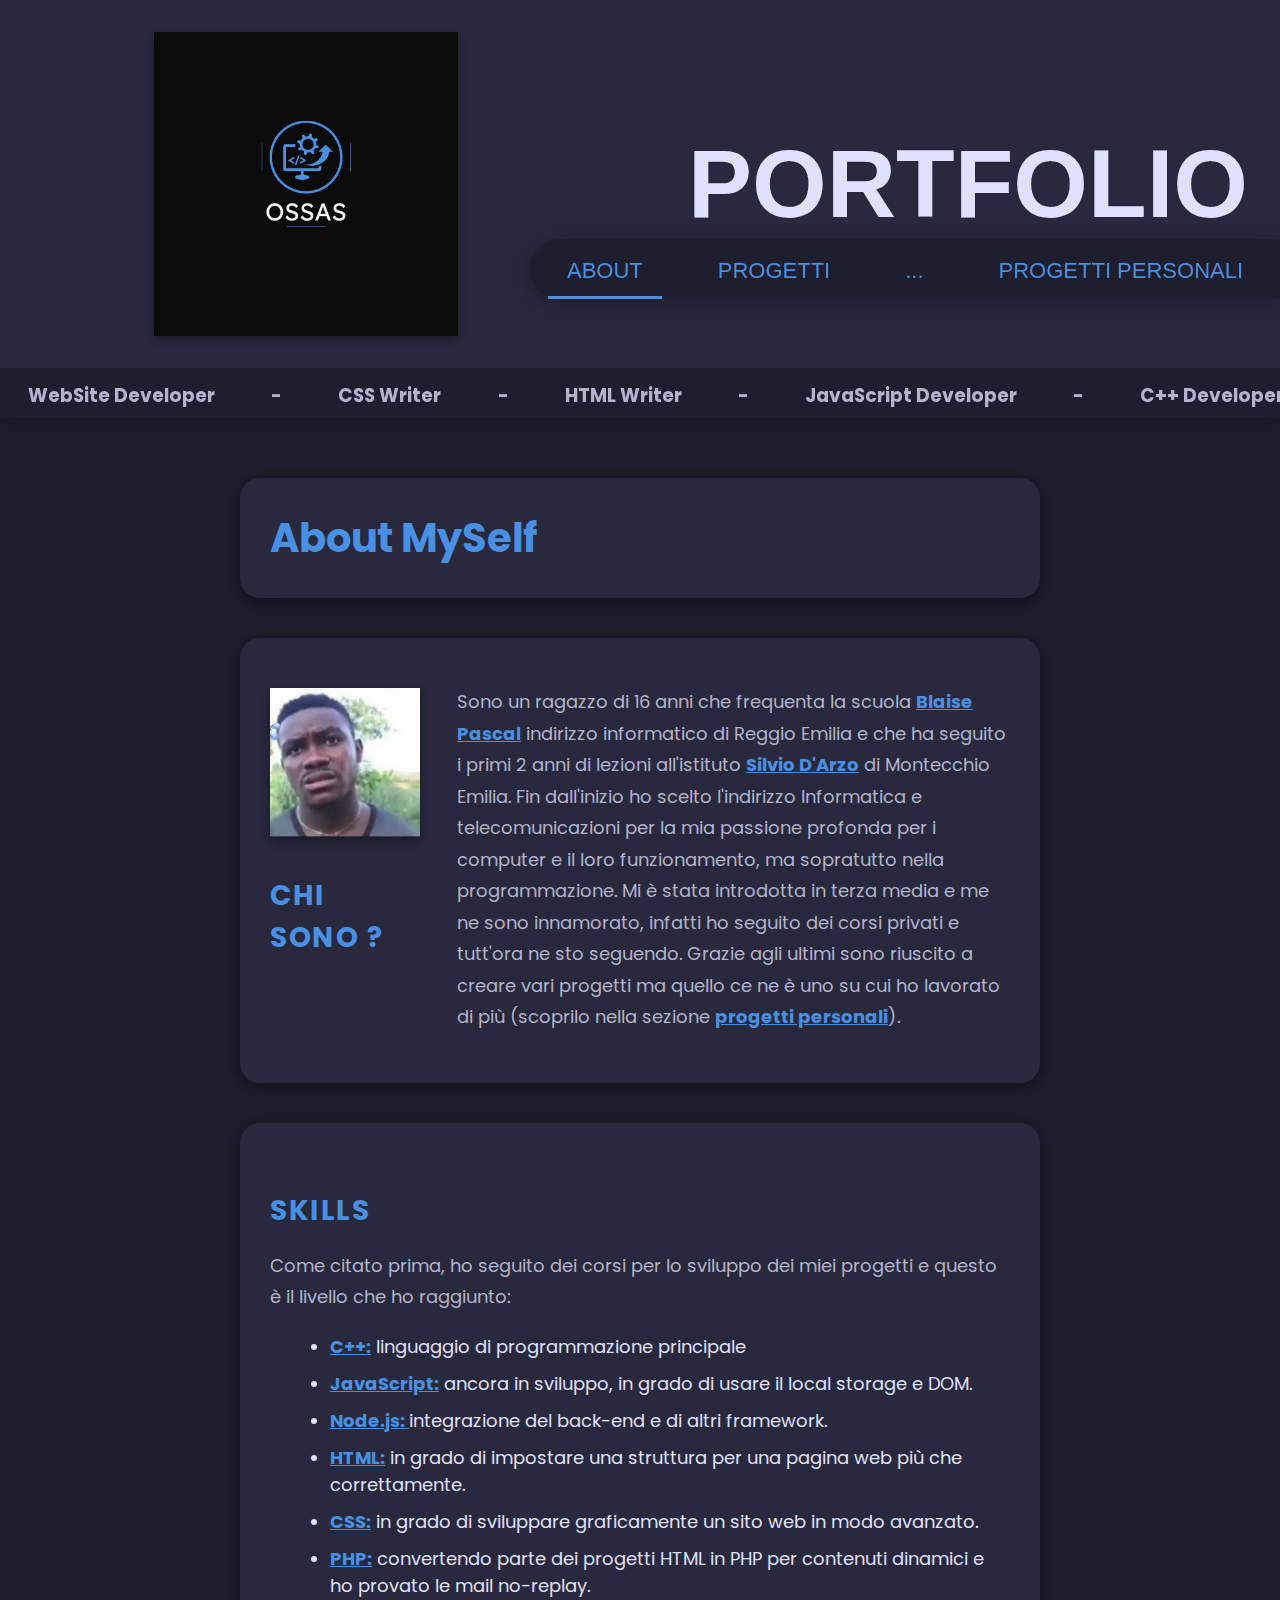
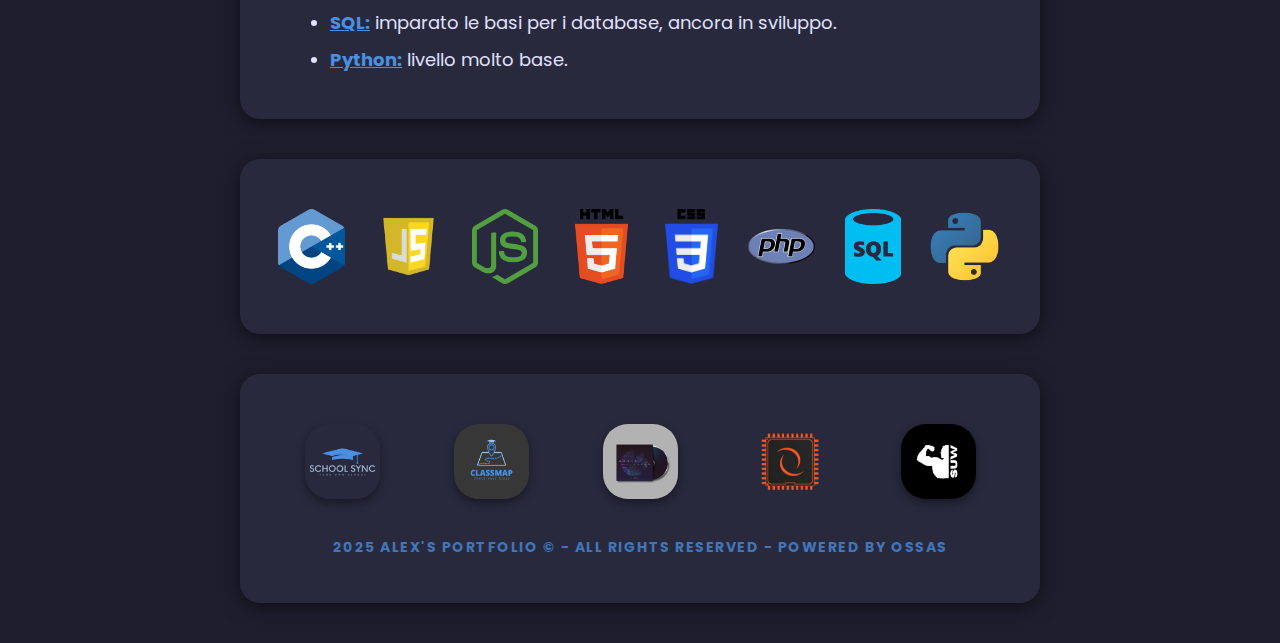
==== commit 9b95280f: "portfolio" ====
--- a/index.html
+++ b/index.html
@@ -4,7 +4,7 @@
     <title>Portfolio</title>
     <meta charset="UTF-8">
     <link rel="icon" href="img/ossas_logo_trasparent.png"/>
-    <meta name="author" content="Ossas">
+    <meta name="author" content="Alex Graziano">
     <meta name="theme-color" content="#28293D">
     <meta name="viewport" content="width=device-width, initial-scale=1.0, maximum-scale=1.0, user-scalable=no">
     <meta http-equiv="X-UA-Compatible" content="ie=edge">
@@ -17,16 +17,16 @@
     <link rel="stylesheet" href="css/mobile.css">
 </head>
 <body>
-    <!--header-->
+    <!-- header -->
     <header>
         <div class="container">
-            <img src="img/ossas_logo_trasparent.png">
+            <img src="img/ossas_logo.png">
             <div class="content">
-                <h1>Ossas</h1>
+                <h1>Portfolio</h1>
             </div>
         </div>
     </header>
-    <!--separa-->
+    <!-- scrolltext -->
     <div class="separa">
         <div class="scroll-text">
             <h3>WebSite Developer </h3>
@@ -41,17 +41,7 @@
             <h3>-</h3>
             <h3>Computer Builder</h3>
             <h3>-</h3>
-            <h3>SchoolSync Owner</h3>
-            <h3>-</h3>
-            <h3>SUW Owner</h3>
-            <h3>-</h3>
-            <h3>ClassMap Owner</h3>
-            <h3>-</h3>
-            <h3>GuessTheAlbum Owner</h3>
-            <h3>-</h3>
-            <h3>TechZone Owner</h3>
-            <h3>-</h3>
-            <h3>CryptoZone Owner</h3>
+            <h3>Blaise Pascal student</h3>
             <h3>-</h3>
             <h3>WebSite Developer </h3>
             <h3>-</h3>
@@ -65,137 +55,139 @@
             <h3>-</h3>
             <h3>Computer Builder</h3>
             <h3>-</h3>
-            <h3>SchoolSync Owner</h3>
-            <h3>-</h3>
-            <h3>SUW Owner</h3>
-            <h3>-</h3>
-            <h3>ClassMap Owner</h3>
-            <h3>-</h3>
-            <h3>GuessTheAlbum Owner</h3>
-            <h3>-</h3>
-            <h3>TechZone Owner</h3>
-            <h3>-</h3>
-            <h3>CryptoZone Owner</h3>
+            <h3>Blaise Pascal student</h3>
+            <h3>-</h3>
+            <h3>WebSite Developer </h3>
+            <h3>-</h3>
+            <h3>CSS Writer</h3>
+            <h3>-</h3>
+            <h3>HTML Writer</h3>
+            <h3>-</h3>
+            <h3>JavaScript Developer</h3>
+            <h3>-</h3>
+            <h3>C++ Developer</h3>
+            <h3>-</h3>
+            <h3>Computer Builder</h3>
+            <h3>-</h3>
+            <h3>Blaise Pascal student</h3>
             <h3>-</h3>
         </div>
     </div>
     <!--nav desktop-->
     <nav id="desktop">
         <div class="content">
-            <p href="" class="nav-1 selected" onclick="section(1)">Progetti</p>
-            <p href="" class="nav-2" onclick="section(2)">Servizi</p>
-            <p href="" class="nav-3" onclick="section(3)">Portfolio</p>
-            <p href="" class="nav-4" onclick="section(4)">Contatti</p>
+            <p href="" class="nav-1 selected" onclick="section(1)">About</p>
+            <p href="" class="nav-2" onclick="section(2)">Progetti</p>
+            <p href="" class="nav-3" onclick="section(3)">...</p>
+            <p href="" class="nav-4" onclick="section(4)">Progetti Personali</p>
         </div>
     </nav>
     <!--nav mobile-->
     <nav id="mobile">
         <div class="content">
-            <p href="" class="nav-1 selected" onclick="section(1)"><i class="fa-solid fa-diagram-project"></i></p>
-            <p href="" class="nav-2" onclick="section(2)"><i class="fa-solid fa-computer"></i></p>
-            <p href="" class="nav-3" onclick="section(3)"><i class="fa-solid fa-user-tie"></i></p>
-            <p href="" class="nav-4" onclick="section(4)"><i class="fa-solid fa-comments"></i></p>
+            <p href="" class="nav-1 selected" onclick="section(1)"><i class="fa-regular fa-address-card"></i></p>
+            <p href="" class="nav-2" onclick="section(2)"><i class="fa-solid fa-briefcase"></i></p>
+            <p href="" class="nav-3" onclick="section(3)"><i class="fa-regular fa-address-book"></i></p>
+            <p href="" class="nav-4" onclick="section(4)"><i class="fa-regular fa-user"></i></p>
         </div>
     </nav>
     <div class="filler"></div>
     <!--projects-->
-    <main id="section-1" class="online">
-        <article>
-            <h3 class="developer-info">Lo Sviluppatore Visionario</h3>
-            <div class="developer-info">
-                <h4>Progetti Innovativi e Soluzioni Creative</h4>
-                <p>È uno sviluppatore talentuoso che ha lasciato il segno nel mondo della tecnologia con una serie di progetti rivoluzionari. Tra i suoi lavori più conosciuti troviamo <strong>Classmap</strong>, <strong>SchoolSync</strong> e molti altri strumenti che hanno trasformato il modo in cui la tecnologia viene utilizzata nel campo educativo e aziendale.</p>    
-            </div>
-            <div class="developer-info">
-                <img src="img/ossas_logo_text_16-9.png"> 
-            </div>
-        
-            <div class="developer-info">
-                <h4>Principali Progetti</h4>
-                <ul class="projects">
-                    <li><strong><a href="https://nt-ossas.github.io">TechZone & CryptoZone</a></strong> - Due vasti WebSite che trattano di tutto quello che c'è da sapere sull'HardWare di un computer e su tutto il mondo delle Criptovalute (È ancora in una vecchia versione).</li>
-                    <li><strong><a href="https://nt-ossas.github.io/schoolsync">SchoolSync</a></strong> - Uno strumento di gestione per studenti, che permette di segnare tutti gli eventi, note, voti e visualizzare la media di ogni materia e totale.</li>
-                    <li><strong><a href="https://nt-ossas.github.io/schoolsync/html/classmap">ClassMap</a></strong> - Una piattaforma intuitiva che facilita lo spostamento nelle aule e laboratori del polo scolastico Blaise Pascal Reggio Emilia.</li>
-                    <li><strong><a href="https://nt-ossas.github.io/guess">GuessTheAlbum</a></strong> - Un indovina chi, ma con gli album musicali della scena Internazionale e Italiana con più di 150 scelte.</li>
-                    <li><strong><a href="https://nt-ossas.github.io/gym">SUW</a></strong> - Uno strumento di gestione del proprio allenamento, puoi segnare tutti i tuoi esercizi, ripetizioni e le varie giornate.</li>
-                </ul>
+    <main id="section-2">
+        <article>
+            <div class="developer-info trio">
+                <button onclick="classe(3)" id="terza" class="classe choosen">Terza</button>
+                <button onclick="classe(4)" id="quarta" class="classe">Quarta</button>
+                <button onclick="classe(5)" id="quinta" class="classe">Quinta</button>
+            </div>
+            <!--anno terza-->
+            <div class="anno" id="anno-terza">
+                <div class="developer-info">
+                    <h4>Progetti Scolastici</h4>
+                    <p>Durante il terzo anno del mio percorso scolastico al Blaise Pascal ho partecipato a vari progetti, tra cui:</p>
+                    <ul>
+                        <li>Progetto Facoltativo - Corso di Web Design</li>
+                        <li>Progetto PCTO - Monta Smonta</li>
+                    </ul>
+                </div>
+                <div class="developer-info">
+                    <p>immagine progetti</p>
+                    <img src="img/ossas_logo_text_16-9.png"> 
+                </div>
+                <!--web design project-->
+                <div class="developer-info">
+                    <h4>Corso di Web Design</h4>
+                    <p>Durante il corso dell'anno, a partire da circa fine Novembre ho partecipato a un corso di Web Design insieme a dei compagni gestito dalla Professoressa Valentina Franchi. <br>
+                    Esso consisteva nell'istruzione delle parti basilari necessarie partendo dalle foto, infatti ci ha mostrato i vari formati e le differenze tra le foto (.png, .raw, .jpeg),
+                    per poi imparare come costruire una locandina alternativa per Wall Street English in due diversi modi: una indirizzata agli adulti e un'altra invece ai bambini.</p>
+                    <div class="dual">
+                        <img src="img/wallstreet_adulti.jpg">
+                        <img src="img/wallstreet_bambini.jpg">
+                    </div>
+                </div>
+                <!--monta smonta project-->
+                <div class="developer-info">
+                    <h4>Monta Smonta</h4>
+                    <p>Nei primi di gennaio abbiamo avviato il progetto Monta Smonta: spiegazione da completare in seguito.</p>
+                    <div class="dual">
+                        <img src="img/monta.png">
+                        <img src="img/smonta.png">
+                    </div>
+                </div>
+            </div>
+            <!--anno quarta-->
+            <div class="anno hidden" id="anno-quarta">
+                <p class="developer-info">ancora niente in quarta :(</p>
+            </div>
+            <!--anno quinta-->
+            <div class="anno hidden" id="anno-quinta">
+                <p class="developer-info">ancora niente in quinta :(</p>                
             </div>
         </article>        
     </main>
-    <!--builds-->
-    <main id="section-2">
-        <article>
-            <h3 class="developer-info">Dettaglio delle Build PC</h3>
-            <div class="developer-info">
-                <h4>Le mie configurazioni personalizzate</h4>
-                <p>Di seguito sono riportati tre esempi delle mie build di PC. I dettagli completi dei componenti sono parzialmente oscurati per maggiore riservatezza. Per saperne di più, contattami direttamente!</p>    
-            </div>            
-            
-            <!-- Build 4 -->
-            <div class="developer-info build">
-                <h5>Build 4 - Prezzo: <strong class="price">1250€</strong></h5>
+    <!--about myself-->
+    <main id="section-1" class="online">
+        <article>
+            <h3 class="developer-info">About MySelf</h3>
+            <div class="dual developer-info">
+                    <div>
+                        <img src="img/ossas.jpeg">
+                        <h4>Chi sono ?</h4>
+                    </div>
+                    <p>Sono un ragazzo di 16 anni che frequenta la scuola <a href="https://www.pascal.edu.it">Blaise Pascal</a> indirizzo informatico di Reggio Emilia e che ha seguito 
+                        i primi 2 anni di lezioni all'istituto <a href="https://www.istitutodarzo.edu.it">Silvio D'Arzo</a> di Montecchio Emilia. Fin dall'inizio ho scelto l'indirizzo Informatica
+                        e telecomunicazioni per la mia passione profonda per i computer e il loro funzionamento, ma sopratutto nella programmazione. Mi è stata introdotta in terza media e me ne 
+                        sono innamorato, infatti ho seguito dei corsi privati e tutt'ora ne sto seguendo. Grazie agli ultimi sono riuscito a creare vari progetti ma quello ce ne è uno su cui ho 
+                        lavorato di più (scoprilo nella sezione <span onclick="section(3)" class="link click">progetti personali</span>). </p>    
+            </div>
+            <div class="developer-info">
+                <h4>skills</h4>
+                <p>Come citato prima, ho seguito dei corsi per lo sviluppo dei miei progetti e questo è il livello che ho raggiunto:</p>
                 <ul>
-                    <li><strong>Processore:</strong> CPU di fascia alta (r5) - <span class="price">209€</span></li>
-                    <li><strong>Scheda Video:</strong> GPU gaming di fascia media-alta (7800 XT) - <span class="price">495</span></li>
-                    <li><strong>RAM:</strong> 32GB DDR5 ad alta velocità (6000Mhz) - <span class="price">105€</span></li>
-                    <li><strong>SSD:</strong> SSD NVMe 1TB ad alte prestazioni - <span class="price">53€</span></li>
-                    <li><strong>Scheda Madre:</strong> Scheda madre compatibile con Wi-fi e overclock - <span class="price">175€</span></li>
-                    <li><strong>Dissipatore:</strong> Raffreddamento a liquido 240mm - <span class="price">51€</span></li>
-                    <li><strong>Alimentatore:</strong> 750W certificato 80+ Bronze - <span class="price">77€</span></li>
-                    <li><strong>Case:</strong> Case dual chamber Clean Glass E-ATX - <span class="price">85€</span></li>
-                </ul>
-                <h6><strong>TOTALE:</strong> <span class="total-price">1250€</span></h6>
-            </div>
-
-            <!-- Build 3 -->
-            <div class="developer-info build">
-                <h5>Build 3 - Prezzo: <strong class="price">1000€</strong></h5>
-                <ul>
-                    <li><strong>Processore:</strong> CPU di fascia alta (i7) - <span class="price">213€</span></li>
-                    <li><strong>Scheda Video:</strong> GPU gaming di fascia media (7600 XT) - <span class="price">371€</span></li>
-                    <li><strong>RAM:</strong> 64GB DDR4 ad alta velocità - <span class="price">124€</span></li>
-                    <li><strong>SSD:</strong> SSD NVMe 1TB ad alte prestazioni - <span class="price">53€</span></li>
-                    <li><strong>Scheda Madre:</strong> Scheda madre compatibile e overclock - <span class="price">136€</span></li>
-                    <li><strong>Dissipatore:</strong> Raffreddamento a liquido 240mm - <span class="price">52€</span></li>
-                    <li><strong>Alimentatore:</strong> 650W certificato 80+ Bronze - <span class="price">65€</span></li>
-                    <li><strong>Case:</strong> Case con 4 ventole ARGB - <span class="price">56€</span></li>
-                </ul>
-                <h6><strong>TOTALE:</strong> <span class="total-price">1070€</span></h6>
-            </div>
-            
-            <!-- Build 2 -->
-            <div class="developer-info build">
-                <h5>Build 2 - Prezzo: <strong class="price">800€</strong></h5>
-                <ul>
-                    <li><strong>Processore:</strong> CPU 6 core (R5) - <span class="price">130€</span></li>
-                    <li><strong>Scheda Video:</strong> GPU gaming 8GB (6650 XT) - <span class="price">273€</span></li>
-                    <li><strong>RAM:</strong> 32GB DDR4 ad alta velocità - <span class="price">62€</span></li>
-                    <li><strong>SSD:</strong> SSD NVMe 1TB ad alte prestazioni - <span class="price">53€</span></li>
-                    <li><strong>Scheda Madre:</strong> Scheda madre con supporto AM4 - <span class="price">121€</span></li>
-                    <li><strong>Dissipatore:</strong> Raffreddamento a liquido 240mm - <span class="price">52€</span></li>
-                    <li><strong>Alimentatore:</strong> 650W certificato 80+ Bronze - <span class="price">65€</span></li>
-                    <li><strong>Case:</strong> Case con 4 ventole ARGB - <span class="price">56€</span></li>
-                </ul>
-                <h6><strong>TOTALE:</strong> <span class="total-price">812€</span></h6>
-            </div>
-            
-            <!-- Build 1 -->
-            <div class="developer-info build">
-                <h5>Build 1 - Prezzo: <strong class="price">700€</strong></h5>
-                <ul>
-                    <li><strong>Processore:</strong> CPU 6 core (R5) - <span class="price">130€</span></li>
-                    <li><strong>Scheda Video:</strong> GPU gaming 8GB (6600) - <span class="price">213€</span></li>
-                    <li><strong>RAM:</strong> 32GB DDR4 ad alta velocità - <span class="price">62€</span></li>
-                    <li><strong>SSD:</strong> SSD NVMe 1TB ad alte prestazioni - <span class="price">53€</span></li>
-                    <li><strong>Scheda Madre:</strong> Scheda madre con supporto AM4 - <span class="price">82€</span></li>
-                    <li><strong>Dissipatore:</strong> Raffreddamento a liquido 240mm - <span class="price">52€</span></li>
-                    <li><strong>Alimentatore:</strong> 650W certificato 80+ Bronze - <span class="price">65€</span></li>
-                    <li><strong>Case:</strong> Case con 4 ventole ARGB - <span class="price">56€</span></li>
-                </ul>
-                <h6><strong>TOTALE:</strong> <span class="total-price">713€</span></h6>
+                    <li><span class="link">C++:</span> linguaggio di programmazione principale</li>
+                    <li><span class="link">JavaScript:</span> ancora in sviluppo, in grado di usare il local storage e DOM.</li>
+                    <li><a href="https://nodejs.org/en">Node.js: </a> integrazione del back-end e di altri framework.</li>
+                    <li><span class="link">HTML:</span> in grado di impostare una struttura per una pagina web più che correttamente.</li>
+                    <li><span class="link">CSS:</span> in grado di sviluppare graficamente un sito web in modo avanzato.</li>
+                    <li><span class="link">PHP:</span> convertendo parte dei progetti HTML in PHP per contenuti dinamici e ho provato le mail no-replay.</li>
+                    <li><span class="link">SQL:</span> imparato le basi per i database, ancora in sviluppo.</li>
+                    <li><span class="link">Python:</span> livello molto base.</li>
+                </ul>
+            </div>
+            <div class="developer-info">
+                <div class="icons">
+                    <img src="img/c++.png">
+                    <img src="img/js.webp">
+                    <img src="img/node.png">
+                    <img src="img/html.png">
+                    <img src="img/css.png">
+                    <img src="img/php.png">
+                    <img src="img/sql.png">
+                    <img src="img/py.png">
+                </div>
             </div>
         </article>                   
-    </main>    
+    </main> 
     <!--portfolio-->
     <main id="section-3">
         <article>
@@ -239,15 +231,7 @@
                 </ul>
             </div>
 
-            <div class="developer-info">
-                <div class="img">
-                    <img src="img/html.png">
-                    <img src="img/css.png">
-                    <img src="img/js.webp">
-                    <img src="img/c++.png">
-                    <img src="img/php.png">
-                </div>
-            </div>
+            
 
             <div class="developer-info">
                 <h4>Feedback e Testimonianze</h4>
@@ -258,44 +242,31 @@
     <!--contact--> 
     <main id="section-4">
         <article>
-            <h3 class="developer-info">Contatti</h3>
-            <div class="developer-info">
-                <h4>Resta in Contatto</h4>
-                <p>Se desideri contattarmi per informazioni sui servizi che offro, per domande o collaborazioni, puoi utilizzare i seguenti metodi:</p>    
-            </div>            
-            <div class="developer-info">
-                <h4>Email</h4>
-                <p>Puoi scrivermi all'indirizzo: <strong><a href="https://mailto:graziano.alex21@gmail.com">graziano.alex21@gmail.com</a></strong></p>    
-            </div>            
-            <div class="developer-info">
-                <h4>Annuncio Subito</h4>
-                <p>Visita il mio annuncio per scoprire le mie offerte sui PC gaming: <strong><a href="https://www.subito.it/informatica/computer-gaming-pc-4070-ti-i7-13700k-fascia-alta-reggio-emilia-570675907.htm?utm_medium=referral&utm_source=subito&utm_campaign=free-engagement-ad_detail" target="_blank">Computer Gaming PC - Annuncio</a></strong></p>    
-            </div>            
-            <div class="developer-info">
-                <h4>Discord</h4>
-                <p>Puoi anche contattarmi su Discord: <strong><a href="https://discord.com/invite/zu53RTeG77" target="_blank">Unisciti al mio server Discord</a></strong></p>
-            </div>            
-            <div class="developer-info">
-                <h4>Disponibilità</h4>
-                <p>Sono sempre disponibile per rispondere a qualsiasi domanda tu possa avere riguardo ai miei servizi, alle configurazioni dei PC, ai componenti hardware o per consigli su progetti di assemblaggio. Non esitare a contattarmi!</p>
-            </div>            
-            <div class="developer-info">
-                <h4>Feedback e Testimonianze</h4>
-                <p>Non esitare a contattarmi per ricevere feedback o testimonianze dai miei clienti, che evidenziano la qualità e l'affidabilità dei miei servizi.</p>
-            </div>     
+            <h3 class="developer-info">Prpgetti Personali</h3>
+            <div class="developer-info">
+                <p>Durante il mio percorso di apprendimento, ho avuto l'opportunità di lavorare su diversi progetti personali che mi hanno permesso di mettere in pratica le mie competenze e di esplorare nuove tecnologie. Ecco alcuni dei progetti più significativi:</p>
+                <ul class="projects">
+                    <li><a href="">SchoolSync:</a> Un registro personale con molte mini app e funzioni all'interno, Web-App e presto account.</li>
+                    <li><a href="">ClassMap:</a> Versione graficamente migliore del trova aule del <a href="">Blaise Pascal</a></li>
+                    <li><a href="">Guess:</a> Un gioco interattivo sviluppato in JavaScript, dove gli utenti devono indovinare un numero casuale generato dal computer.</li>
+                    <li><a href="">*TECHZONE:</a> Un sito web dedicato alla tecnologia, dove condivido articoli, recensioni e guide su vari argomenti tecnologici.</li>
+                    <li><a href="">*Suw:</a> Un'applicazione web per la gestione delle attività fisiche e del benessere, che offre funzionalità come il monitoraggio dell'attività fisica, la pianificazione degli allenamenti e consigli per uno stile di vita sano.</li>
+                </ul>
+                <h5 class="specifica">* Progetto non terminato o fuori update</h5>
+            </div>   
         </article>              
     </main>
     <!--footer-->
     <footer>
         <div class="developer-info">
             <div class="logos">
-                <a href="https://nt-ossas.github.io"><img src="img/TECHZONE_logo.png" style="box-shadow: 0 0 0;"></a>
                 <a href="https://nt-ossas.github.io/schoolsync"><img src="img/schoolsync_logo_500.png"></a>
                 <a href="https://nt-ossas.github.io/schoolsync/html/classmap"><img src="img/classmap.png"></a>
                 <a href="https://nt-ossas.github.io/guess"><img src="img/guess.png"></a>
+                <a href="https://nt-ossas.github.io"><img src="img/TECHZONE_logo.png" style="box-shadow: 0 0 0;"></a>
                 <a href="https://nt-ossas.github.io/gym"><img src="img/suw.png"></a>
             </div>
-            <h4 class="tag">2024 WebSite&copy; by Ossas- All Rights Reserved - PortFolio</h4>
+            <h4 class="tag">2025 Alex's Portfolio &copy; - All Rights Reserved - Powered by Ossas</h4>
         </div>
     </footer>
 </body>
--- a/css/style.css
+++ b/css/style.css
@@ -1,9 +1,9 @@
 :root{
     --bg-color: #1E1E2E;
     --primary-color:#28293D;
-    --accent-color:#4A90E2;
-    --text:cornsilk;
-    --text-secondary: #b3b3b3;
+    --accent-color:rgba(74, 144, 226, 1);
+    --text:#E0E0FF;
+    --text-secondary: #b3b3cc;
     --contrast-color: #FFD700;
 }
 body{
@@ -31,6 +31,7 @@
 header .container img{
     width: 25%;
     margin-left: 10%;
+    box-shadow: 0 4px 10px rgba(0, 0, 0, 0.4);
 }
 
 header .container .content {
@@ -222,6 +223,7 @@
 }
 .developer-info .projects a {
     color: var(--accent-color);
+    font-weight: bold;
 }
 
 .developer-info img {
@@ -233,6 +235,7 @@
 
 .developer-info a{
     color: var(--accent-color);
+    font-weight: bold;
 }
 
 .img{
@@ -251,20 +254,22 @@
     font-weight:normal;
 }
 
-#section-3 .img img{
+.icons{
+    display: flex;
+    gap: 10px;
+    justify-content: center;
+}
+
+.icons img{
     max-width: 75px;
     max-height: 75px;
     box-shadow: 0 0 0;
 }
 
-#section-2 .img img{
-    box-shadow: 0 0 0;
-}
-
 .logo-img {
-    max-width: 100px !important; /* Puoi modificare la dimensione in base alle tue preferenze */
+    max-width: 100px !important;
     height: auto;
-    vertical-align: middle; /* Allinea verticalmente l'immagine con il testo */
+    vertical-align: middle;
 }
 
 .build h5 {
@@ -290,7 +295,7 @@
 }
 
 .price {
-    color: #FFD700; /* Oro */
+    color: #FFD700;
     font-weight: bold;
 }
 
@@ -304,4 +309,79 @@
     font-size: 14px;
     text-align: center;
     opacity: .75;
+}
+
+.dual{
+    display: flex;
+    gap: 10%;
+    justify-content: center;
+}
+
+.dual img{
+    max-width: 150px;
+    max-height: 250px;
+    transition: .3s;
+}
+
+.dual img:hover{
+    scale: 1.1;
+    transition: .3s;
+}
+
+.link{
+    text-decoration: underline;
+    color: var(--accent-color);
+    font-weight: bold;
+}
+
+.dual{
+    display: flex;
+    gap: 5%;
+    justify-content: center;
+}
+
+.click{
+    cursor: pointer;
+    transition: .3s;
+}
+
+.specifica{
+    width: 100%;
+    text-align: center;
+    color: var(--accent-color);
+    font-weight: bold;
+}
+
+.trio{
+    display: flex;
+    gap: 20%;
+    justify-content: center;
+}
+
+button{
+    color: var(--accent-color);
+    background-color: var(--bg-color);
+    border: 1px solid var(--accent-color);
+    padding: 10px 20px;
+    border-radius: 5px;
+    cursor: pointer;
+    font-size: 1.125rem;
+    box-shadow: 0 4px 10px rgba(0, 0, 0, 0.3);
+    transition: 0.3s;
+}
+
+button:hover {
+    background-color: var(--accent-color);
+    color: var(--bg-color);
+    transition: 0.3s;
+    scale: 1.05;
+}
+
+button.choosen{
+    background-color: var(--accent-color);
+    color: var(--bg-color);
+}
+
+.hidden{
+    display:none;
 }--- a/css/mobile.css
+++ b/css/mobile.css
@@ -1,8 +1,8 @@
 @media (max-width: 768px) {
     header .container .content h1{
         font-size: 3rem;
-        margin-right: 35%;
         padding-block: 30%;
+        margin-bottom: -15px;
     }
     #desktop{
         display: none;
@@ -91,4 +91,14 @@
     .build ul {
         padding: 20px;
     }
+    .dual{
+        flex-direction: column;
+    }
+    .trio{
+        gap: 5%;
+    }
+    .icons{
+        display: grid;
+        grid-template-columns: repeat(3, 1fr);
+    }
 }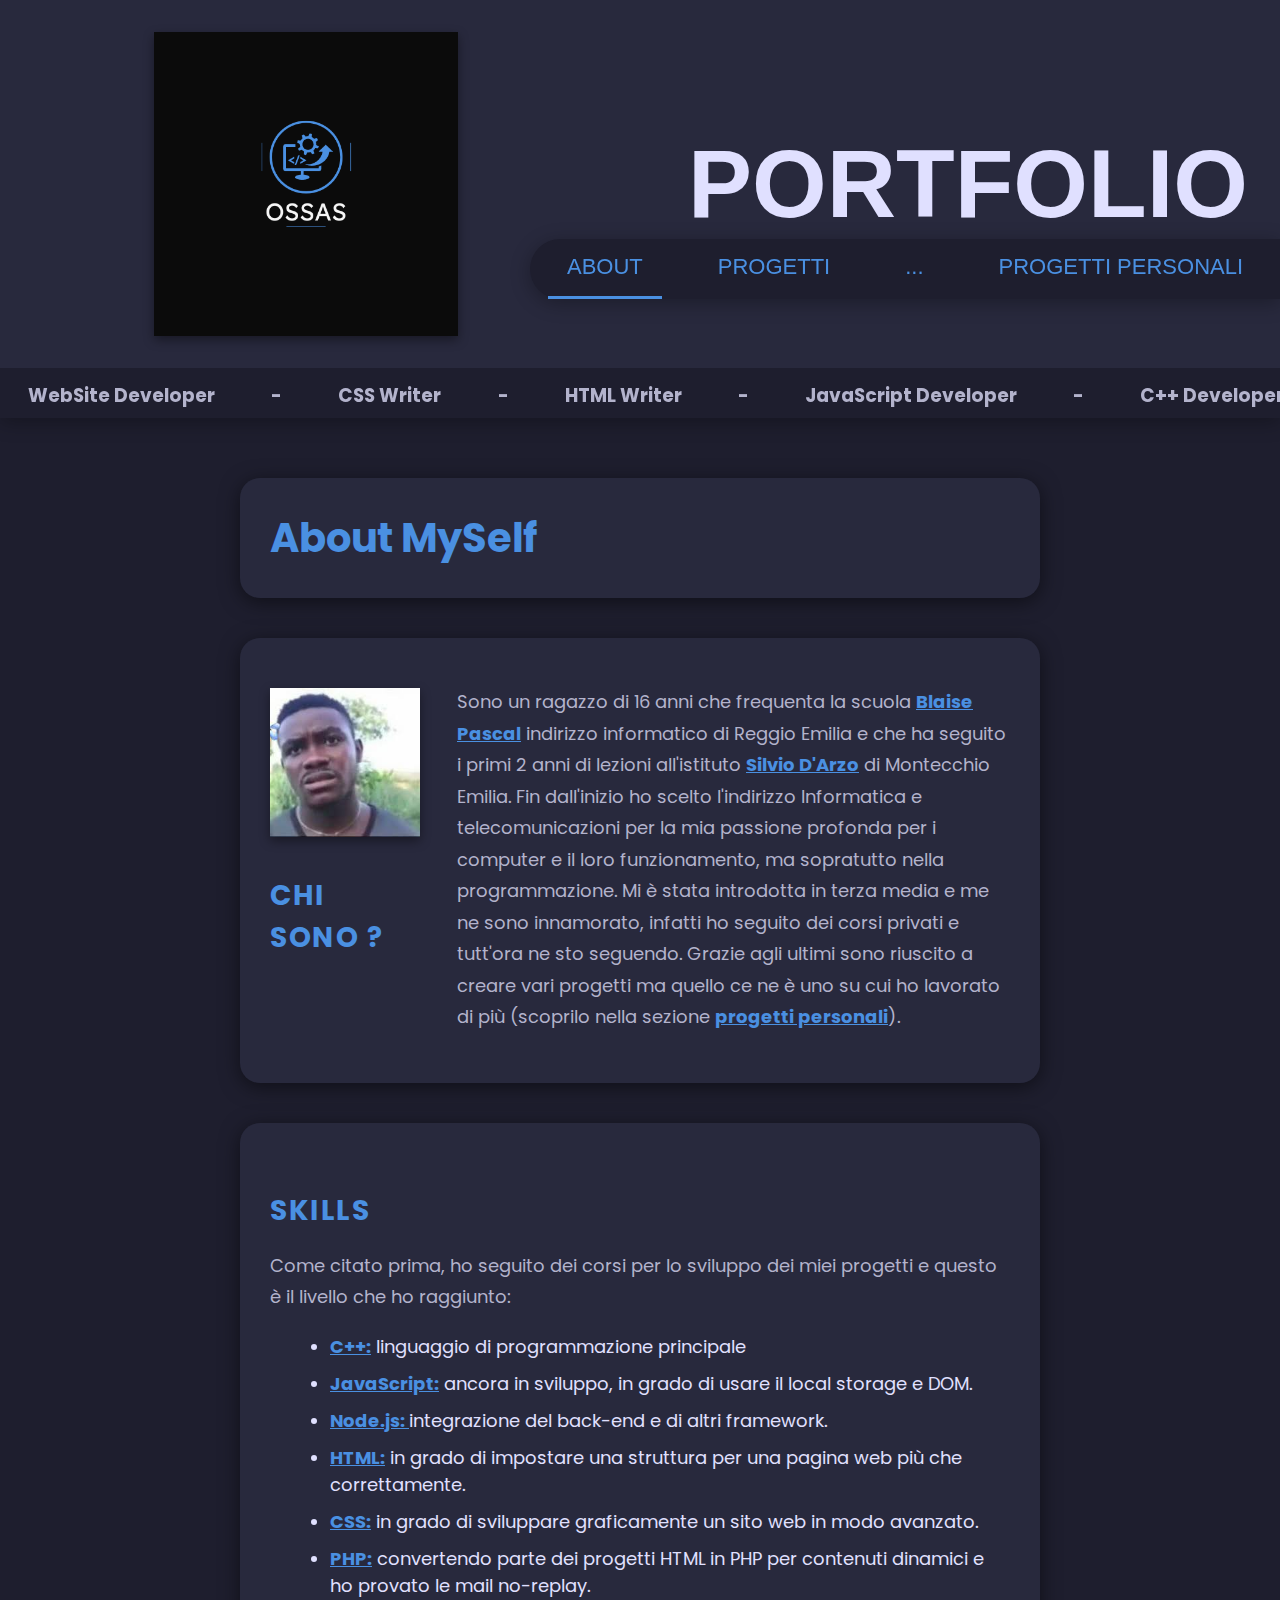
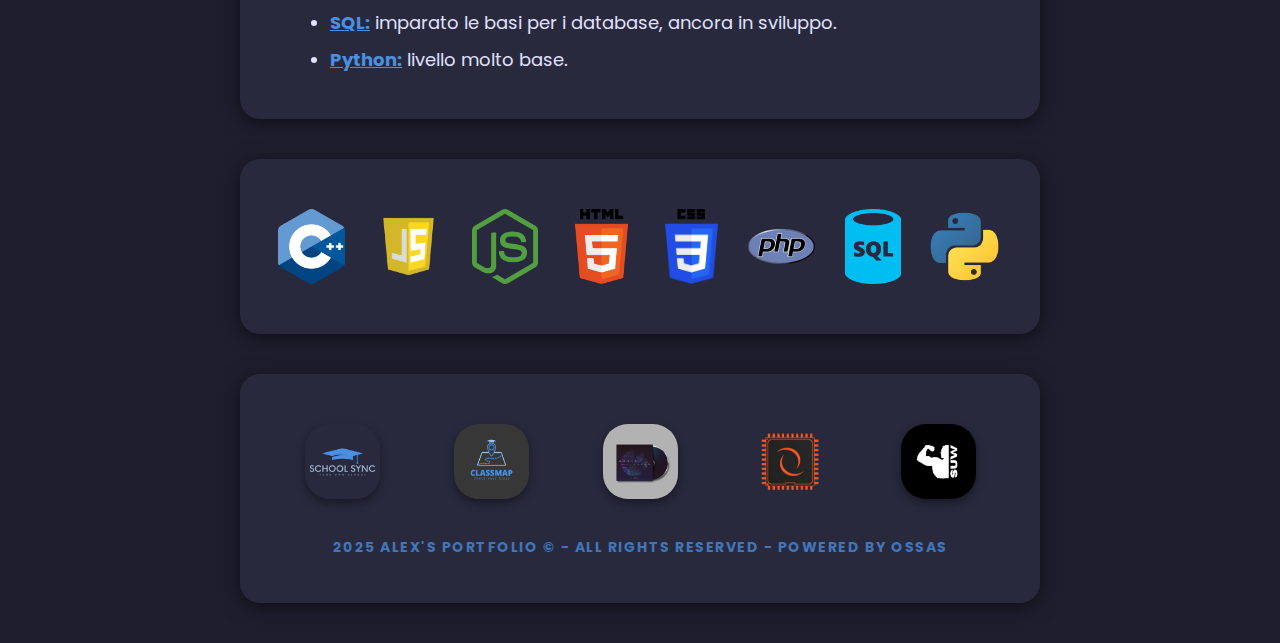
==== commit 097ee96a: "portfolio" ====
--- a/index.html
+++ b/index.html
@@ -76,75 +76,22 @@
     <!--nav desktop-->
     <nav id="desktop">
         <div class="content">
-            <p href="" class="nav-1 selected" onclick="section(1)">About</p>
-            <p href="" class="nav-2" onclick="section(2)">Progetti</p>
-            <p href="" class="nav-3" onclick="section(3)">...</p>
-            <p href="" class="nav-4" onclick="section(4)">Progetti Personali</p>
+            <a href="nt-ossas.github.io/portfolio" class="nav-1 selected">About</a>
+            <a href="nt-ossas.github.io/portfolio/projects" class="nav-2">Progetti</a>
+            <a href="nt-ossas.github.io/portfolio/#" class="nav-3">...</a>
+            <a href="nt-ossas.github.io/portfolio/p-projects" class="nav-4">Progetti Personali</a>
         </div>
     </nav>
     <!--nav mobile-->
     <nav id="mobile">
         <div class="content">
-            <p href="" class="nav-1 selected" onclick="section(1)"><i class="fa-regular fa-address-card"></i></p>
-            <p href="" class="nav-2" onclick="section(2)"><i class="fa-solid fa-briefcase"></i></p>
-            <p href="" class="nav-3" onclick="section(3)"><i class="fa-regular fa-address-book"></i></p>
-            <p href="" class="nav-4" onclick="section(4)"><i class="fa-regular fa-user"></i></p>
+            <a href="nt-ossas.github.io/portfolio" class="nav-1 selected"><i class="fa-regular fa-address-card"></i></a>
+            <a href="nt-ossas.github.io/portfolio/projects" class="nav-2"><i class="fa-solid fa-briefcase"></i></a>
+            <a href="nt-ossas.github.io/portfolio/#" class="nav-3"><i class="fa-regular fa-address-book"></i></a>
+            <a href="nt-ossas.github.io/portfolio/p-projects" class="nav-4"><i class="fa-regular fa-user"></i></a>
         </div>
     </nav>
     <div class="filler"></div>
-    <!--projects-->
-    <main id="section-2">
-        <article>
-            <div class="developer-info trio">
-                <button onclick="classe(3)" id="terza" class="classe choosen">Terza</button>
-                <button onclick="classe(4)" id="quarta" class="classe">Quarta</button>
-                <button onclick="classe(5)" id="quinta" class="classe">Quinta</button>
-            </div>
-            <!--anno terza-->
-            <div class="anno" id="anno-terza">
-                <div class="developer-info">
-                    <h4>Progetti Scolastici</h4>
-                    <p>Durante il terzo anno del mio percorso scolastico al Blaise Pascal ho partecipato a vari progetti, tra cui:</p>
-                    <ul>
-                        <li>Progetto Facoltativo - Corso di Web Design</li>
-                        <li>Progetto PCTO - Monta Smonta</li>
-                    </ul>
-                </div>
-                <div class="developer-info">
-                    <p>immagine progetti</p>
-                    <img src="img/ossas_logo_text_16-9.png"> 
-                </div>
-                <!--web design project-->
-                <div class="developer-info">
-                    <h4>Corso di Web Design</h4>
-                    <p>Durante il corso dell'anno, a partire da circa fine Novembre ho partecipato a un corso di Web Design insieme a dei compagni gestito dalla Professoressa Valentina Franchi. <br>
-                    Esso consisteva nell'istruzione delle parti basilari necessarie partendo dalle foto, infatti ci ha mostrato i vari formati e le differenze tra le foto (.png, .raw, .jpeg),
-                    per poi imparare come costruire una locandina alternativa per Wall Street English in due diversi modi: una indirizzata agli adulti e un'altra invece ai bambini.</p>
-                    <div class="dual">
-                        <img src="img/wallstreet_adulti.jpg">
-                        <img src="img/wallstreet_bambini.jpg">
-                    </div>
-                </div>
-                <!--monta smonta project-->
-                <div class="developer-info">
-                    <h4>Monta Smonta</h4>
-                    <p>Nei primi di gennaio abbiamo avviato il progetto Monta Smonta: spiegazione da completare in seguito.</p>
-                    <div class="dual">
-                        <img src="img/monta.png">
-                        <img src="img/smonta.png">
-                    </div>
-                </div>
-            </div>
-            <!--anno quarta-->
-            <div class="anno hidden" id="anno-quarta">
-                <p class="developer-info">ancora niente in quarta :(</p>
-            </div>
-            <!--anno quinta-->
-            <div class="anno hidden" id="anno-quinta">
-                <p class="developer-info">ancora niente in quinta :(</p>                
-            </div>
-        </article>        
-    </main>
     <!--about myself-->
     <main id="section-1" class="online">
         <article>
@@ -188,74 +135,6 @@
             </div>
         </article>                   
     </main> 
-    <!--portfolio-->
-    <main id="section-3">
-        <article>
-            <h3 class="developer-info">Portfolio Professionale</h3>
-            <div class="developer-info">
-                <h4>Competenze e Formazione</h4>         
-                <p>È un appassionato costruttore di PC e sviluppatore con una solida base di conoscenze tecniche. Con una combinazione di competenze pratiche e teoriche, sono in grado di affrontare sfide in vari ambiti. Di seguito troverai una panoramica delle mie competenze e della mia formazione.</p>    
-            </div>
-            <div class="developer-info">
-                <h4>Competenze Linguistiche</h4>
-                <ul class="projects">
-                    <li><strong>Italiano:</strong> Lingua Madre</li>
-                    <li><strong>Inglese:</strong> Avanzato</li>
-                    <li><strong>Spagnolo:</strong> Base - Intermedio</li>
-                </ul>
-            </div>
-            
-            <div class="developer-info">
-                <h4>Tipologie di PC</h4>
-                <ul class="projects">
-                    <li><strong>Gaming PC:</strong> Configurazioni ad alte prestazioni per il gioco.</li>
-                    <li><strong>PC da Lavoro:</strong> Soluzioni ottimizzate per produttività e multitasking.</li>
-                    <li><strong>PC per Creazione di Contenuti:</strong> Ottimizzati per video editing, grafica e audio.</li>
-                </ul>
-            </div>
-            
-            <div class="developer-info">
-                <h4>Formazione e Esperienza</h4>
-                <p>Attualmente studio presso l'istituto superiore <strong><a href="https://www.pascal.edu.it">Blaise Pascal di Reggio Emilia</a></strong>, specializzandomi in Informatica. Ho quasi <strong>16 anni</strong> e sono appassionato di tecnologia e innovazione.</p>    
-            </div>  
-
-            <div class="developer-info">
-                <h4>Linguaggi di programmazione che conosco</h4>
-                <ul class="projects">
-                    <li><strong>HTML*:</strong> livello Avanzato.</li>
-                    <li><strong>CSS*:</strong> livello Intermedio - Avanzato.</li>
-                    <li><strong>JavaScript*:</strong> livello Intermedio, ancora in avanzamento.</li>
-                    <li><strong>C++:</strong> livello Intermedio, ancora in avanzamento.</li>
-                    <li><strong>Php*:</strong> livello Base.</li>
-                    <h5>* Studio eseguito in proprio tramite corsi online, video spiegazioni e altro.</h5>
-                </ul>
-            </div>
-
-            
-
-            <div class="developer-info">
-                <h4>Feedback e Testimonianze</h4>
-                <p>Tutti i miei clienti descrivono il mio lavoro come “affidabile, di alta qualità e rapido”, apprezzando la mia dedizione e il mio approccio professionale.</p>    
-            </div>
-        </article>              
-    </main>   
-    <!--contact--> 
-    <main id="section-4">
-        <article>
-            <h3 class="developer-info">Prpgetti Personali</h3>
-            <div class="developer-info">
-                <p>Durante il mio percorso di apprendimento, ho avuto l'opportunità di lavorare su diversi progetti personali che mi hanno permesso di mettere in pratica le mie competenze e di esplorare nuove tecnologie. Ecco alcuni dei progetti più significativi:</p>
-                <ul class="projects">
-                    <li><a href="">SchoolSync:</a> Un registro personale con molte mini app e funzioni all'interno, Web-App e presto account.</li>
-                    <li><a href="">ClassMap:</a> Versione graficamente migliore del trova aule del <a href="">Blaise Pascal</a></li>
-                    <li><a href="">Guess:</a> Un gioco interattivo sviluppato in JavaScript, dove gli utenti devono indovinare un numero casuale generato dal computer.</li>
-                    <li><a href="">*TECHZONE:</a> Un sito web dedicato alla tecnologia, dove condivido articoli, recensioni e guide su vari argomenti tecnologici.</li>
-                    <li><a href="">*Suw:</a> Un'applicazione web per la gestione delle attività fisiche e del benessere, che offre funzionalità come il monitoraggio dell'attività fisica, la pianificazione degli allenamenti e consigli per uno stile di vita sano.</li>
-                </ul>
-                <h5 class="specifica">* Progetto non terminato o fuori update</h5>
-            </div>   
-        </article>              
-    </main>
     <!--footer-->
     <footer>
         <div class="developer-info">
--- a/css/style.css
+++ b/css/style.css
@@ -103,7 +103,6 @@
     background-color: var(--bg-color);
     max-width: 750px;
     height: 60px;
-    line-height: 20px;
     border-radius: 50px;
     border-top-right-radius: 0;
     border-bottom-right-radius: 0;
@@ -115,7 +114,8 @@
     cursor: pointer;
 }
 
-nav p{
+nav a{
+    margin-top: 15px;
     color: var(--accent-color);
     text-decoration: none;
     text-transform: uppercase;
@@ -124,24 +124,25 @@
     transition: .3s;
 }
 
-nav p::after{
+nav a::after{
     content: '';
     width: 150%;
     height: 3px;
     position: absolute;
     left: -25%;
+    top: 7.5px;
     margin-top: 35px;
-    background-color: var(--bg-color);
+    background-color: trasparent;
     opacity: .5;
     transition: .3s;
 }
 
-nav p:hover::after{
+nav a:hover::after{
     background-color: var(--accent-color);
     transition: .3s;
 }
 
-nav p.selected::after{
+nav a.selected::after{
     content: '';
     width: 150%;
     height: 3px;
--- a/css/mobile.css
+++ b/css/mobile.css
@@ -21,17 +21,21 @@
         width: 60%;
         margin-left: 40%;
     }
-    nav .content p{
+    nav .content a{
         font-size: 1rem;
         margin-top: .3rem;
     }
+
+    nav .content a::after{   
+        top: 0;
+    }
     
-    nav .content p.selected::after{
+    nav .content a.selected::after{
         margin-top: 1.5rem;
         height: 2px;
     }
     
-    nav .content p:hover::after{
+    nav .content a:hover::after{
         display: none;
     }
 
